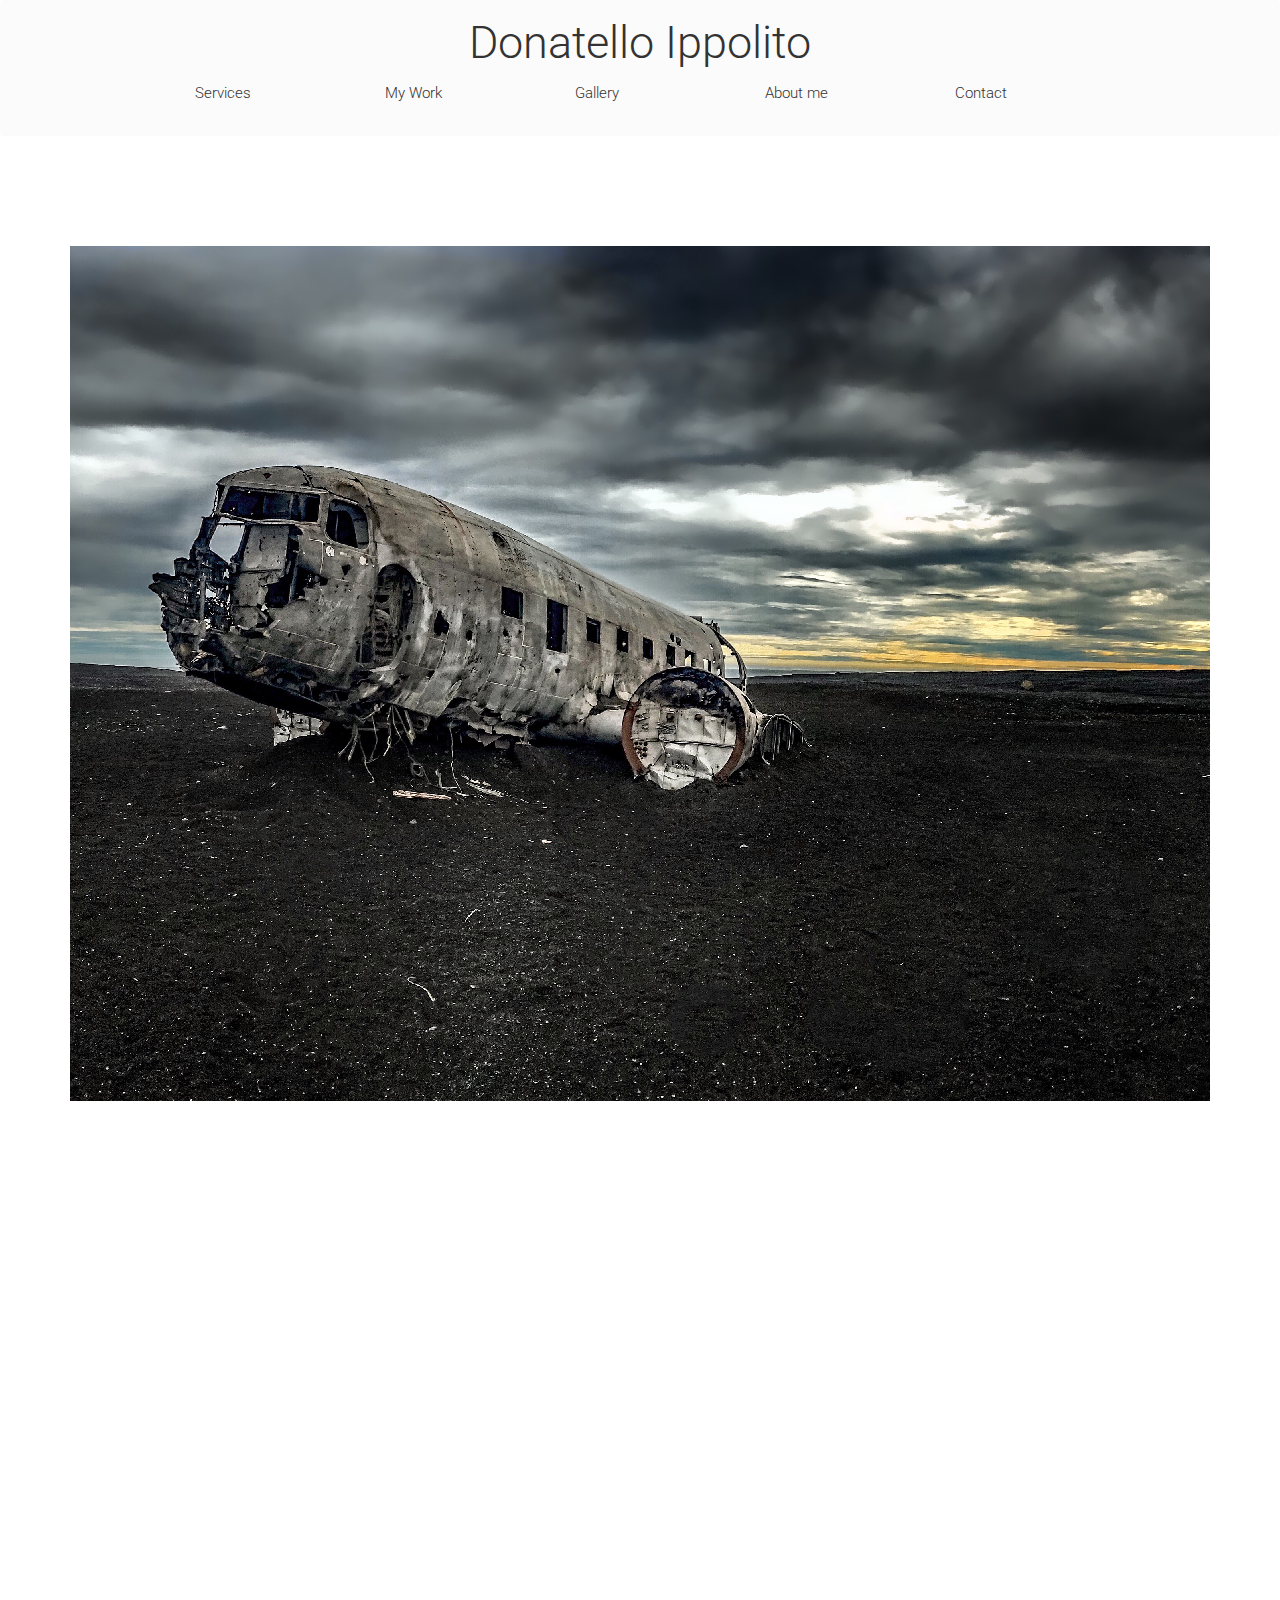
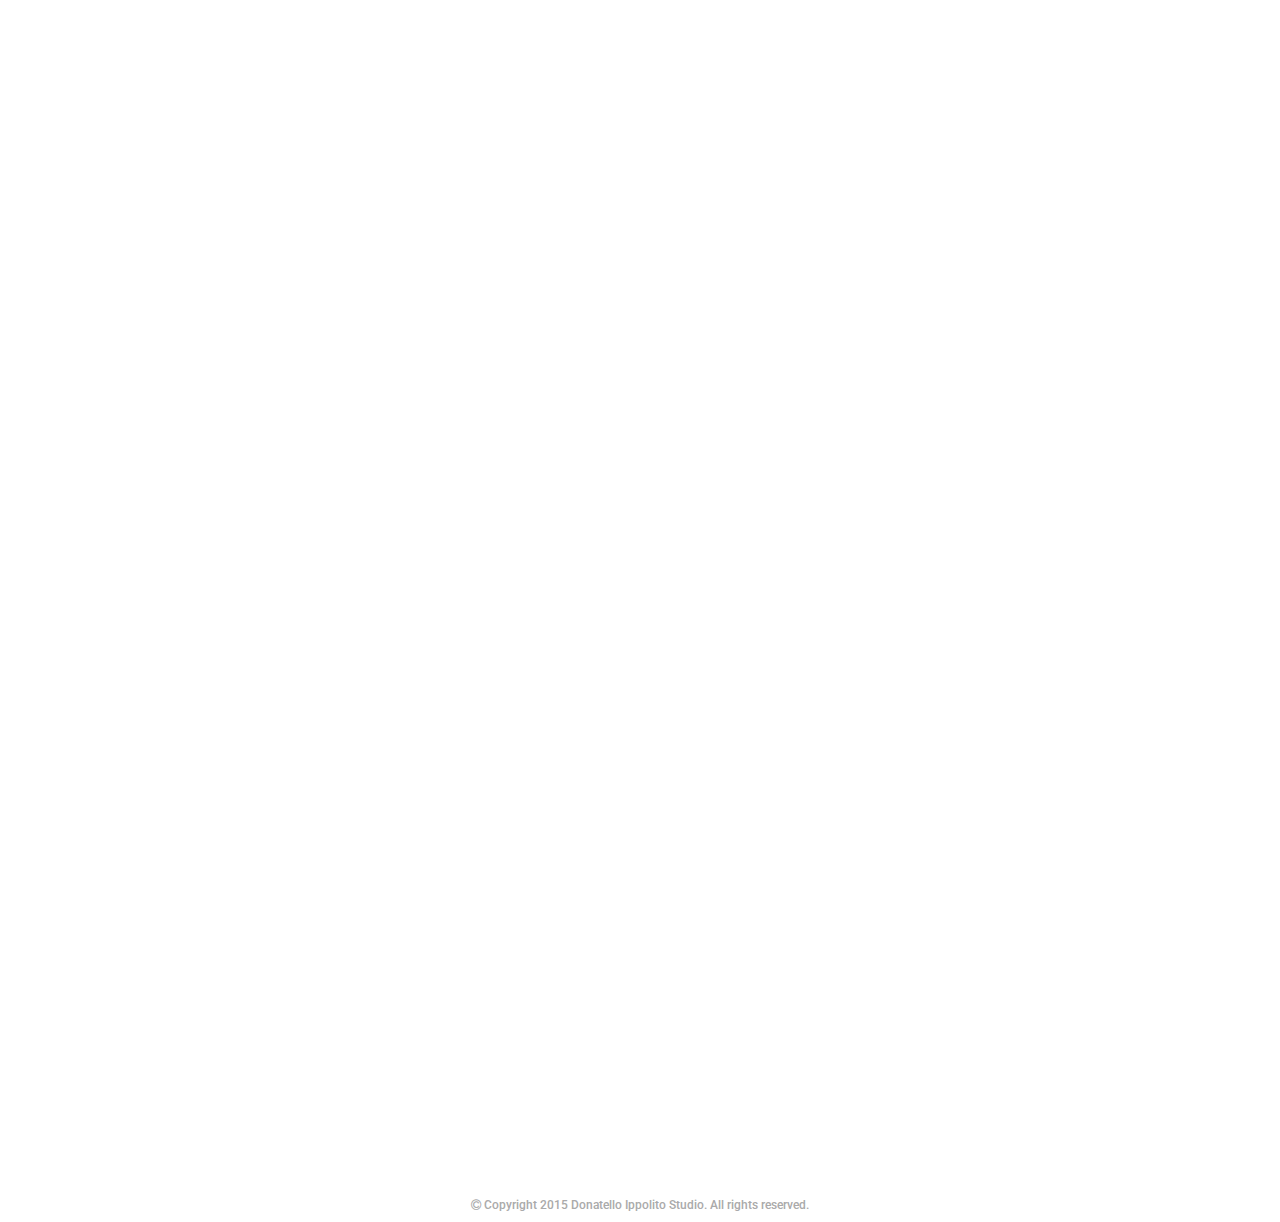
==== index.html @ 955800c1 "Update index.html" ====
<!DOCTYPE html>
<html lang="en">
  <head>
    <meta charset="UTF-8" />
    <meta http-equiv="Content-Type" content="text/html; charset=utf-8" />
    <meta name="viewport" content="width=device-width, initial-scale=1, maximum-scale=1, user-scalable=no">
    <title>Donatello Ippolito</title>

    <!-- Google fonts -->
    <link href='http://fonts.googleapis.com/css?family=Roboto:400,300,700' rel='stylesheet' type='text/css'>

    <!-- Donatello -->
    <link rel="stylesheet" href="assets/dona.css" />

    <!-- font awesome -->
    <link href="//maxcdn.bootstrapcdn.com/font-awesome/4.2.0/css/font-awesome.min.css" rel="stylesheet">

    <!-- bootstrap -->
    <link rel="stylesheet" href="assets/bootstrap/css/bootstrap.min.css" />

    <!-- animate.css -->
    <link rel="stylesheet" href="assets/animate/animate.css" />
    <link rel="stylesheet" href="assets/animate/set.css" />

    <!-- gallery -->
    <link rel="stylesheet" href="assets/gallery/blueimp-gallery.min.css">

    <!-- favicon -->
    <link rel="shortcut icon" href="images/favicon.ico" type="image/x-icon">
    <link rel="icon" href="images/favicon.ico" type="image/x-icon">


    <link rel="stylesheet" href="assets/style.css">

  </head>

  <body>
  <!-- Header Starts -->
  <div class="nav nav-pills text-cente">
      <div class="navbar navbar-inverse1 navbar-top" style="background-color:#fbfbfb" role="navigation" id="top-nav">
        <div class="container center-block">
          <div class="navbar-header">
            <a class="navbar-brand text-center container" href="#home">
              <h2 class="col-xs-12 col-sm-12">Donatello Ippolito</h2>
            </a>

          <!-- Nav Starts -->
          <div class="nav nav-pills nav-justified text-cente">
            <ul class="nav navbar-nav  col-xs-12 col-sm-12 margin-top text-cente">
              <li class="col-xs-1 col-sm-1"><a></a></li>
              <li class="col-xs-2 col-sm-2"><a href="index.html#about">Services</a></li>
              <li class="col-xs-2 col-sm-2"><a href="index.html#works">My Work</a></li>
              <li class="col-xs-2 col-sm-2"><a href="gallery.html">Gallery</a></li>
              <li class="col-xs-2 col-sm-2"><a href="me.html">About me</a></li>
              <li class="col-xs-2 col-sm-2"><a href="#contact">Contact</a></li>
            </ul>
          </div>
          </div>
          <!-- #Nav Ends -->
        </div>
      </div>
  </div>
  <!-- #Header Starts -->
  <div id="home" class="container">
    <!-- <div class="row-fluid">
     <div id="myCarousel" class="carousel slide">
  		<ol class="carousel-indicators">
  			<li data-target="#myCarousel" data-slide-to="0" class="active"></li>
  			<li data-target="#myCarousel" data-slide-to="1"></li>
  			<li data-target="#myCarousel" data-slide-to="2"></li>
        <li data-target="#myCarousel" data-slide-to="3"></li>
  		</ol> -->
  	<!-- <div class="carousel-inner" style="top: 0; left: 0; max-width: 100%; height: 680px"> -->
  		<!-- <div class="item active"> -->
        <img src="images/back1.jpg" style="image-rendering: pixelated; max-width: 100%;">
  			   <!-- <div class="carousel-caption"></div> -->
  		<!-- </div> -->
  		<!-- <div class="item">
        <img src="images/back2.jpg"  style="image-rendering: pixelated; margin-top: -400px; ">
  			   <div class="carousel-caption"></div>
  		</div>
  		<div class="item">
  			<img src="images/back3.jpg" style="image-rendering: pixelated; margin-top: -200px">
  			   <div class="carousel-caption"></div>
  		</div>
      <div class="item">
        <img src="images/back4.JPG" style="image-rendering: pixelated; margin-top: -400px; ">
          <div class="carousel-caption"></div>
      </div>
  	</div>
  	 <a class="left carousel-control" href="#myCarousel" data-slide="prev">
      <i class="fa fa-caret-left fa-2x" style="margin-top:300px; margin-left:-180px" aria-hidden="true"></i>
     </a>
     <a class="right carousel-control" href="#myCarousel" data-slide="next">
        <i class="fa fa-caret-right fa-2x" style="margin-top:300px ; margin-right:-180px" aria-hidden="true"></i>
     </a> -->
   <!-- </div>
  </div> -->
</div>

  <!-- Cirlce Starts -->
  <div id="about"  class="container spacer about">
  <h2 class="text-center wowload fadeInUp">Italian Professional Photographer</h2>
  <div class="row">
  <div class="col-sm-6 wowload fadeInLeft">
    <h4><i class="fa fa-camera-retro"></i> Introduction </h4>
    <p>Creative digital agency for sleek and sophisticated solutions for mobile, websites and software designs, lead by passionate and uber progressive team that lives and breathes design. Creative digital agency for sleek and sophisticated solutions for mobile, websites and software designs.</p>


  </div>
  <div class="col-sm-6 wowload fadeInRight">
  <h4><i class="fa fa-coffee"></i> Passion</h4>
  <p>Lorem Ipsum is simply dummy text of the printing and typesetting industry. Lorem Ipsum has been the industry's standard dummy text ever since the 1500s, when an unknown printer took a galley of type and scrambled it to make a type specimen book.</p>
  </div>
  </div>

  <div class="services">
  <h3 class="text-center wowload fadeInUp">Services</h3>
  <ul class="row text-center list-inline  wowload bounceInUp">
   		<li>
            <span><i class="fa fa-camera-retro"></i><b>Photography</b></span>
        </li>
        <!-- <li>
            <span><i class="fa fa-cube"></i><b>Studio</b></span>
        </li>
        <li>
            <span><i class="fa fa-graduation-cap"></i><b>Trainings</b></span>
        </li>
        <li>
            <span><i class="fa fa-umbrella"></i><b>Travel</b></span>
        </li>
        <li>
            <span><i class="fa fa-heart-o"></i><b>Wedding</b></span>
        </li> -->
  	</ul>
  </div>
  </div>
  <!-- #Cirlce Ends -->
<!-- B&W, LANDSCAPE, LONG EXPOSURE, CITIES, NATURE, LIGHT PAINTING -->

  <!-- works -->
  <div id="works"  class=" clearfix grid container">
    <figure class="effect-oscar  wowload fadeInUp col-sm-6">
        <img src="images/1.jpg" alt="img01"  style=" min-height: 22em; max-height: 22em;">
        <figcaption>
            <h2>B&W</h2>
            <p>Donatello likes to play with crayons and pencils<br>
            <a href="bm.html" title="1">View more</a></p>
        </figcaption>
    </figure>
     <figure class="effect-oscar  wowload fadeInUp col-sm-6">
        <img src="images/2.jpg" alt="img01" style=" min-height: 22em; max-height: 22em" />
        <figcaption>
            <h2>Landscape</h2>
            <p>Donatello likes to play with crayons and pencils<br>
            <a href="land.html" title="1">View more</a></p>
        </figcaption>
    </figure>
     <figure class="effect-oscar  wowload fadeInUp col-sm-6">
        <img src="images/5.jpg" alt="img01" style=" min-height: 22em; max-height: 22em" />
        <figcaption>
            <h2>Long exposure</h2>
            <p>Donatello likes to play with crayons and pencils<br>
            <a href="long.html" title="1">View more</a></p>
        </figcaption>
    </figure>
    <p class="col-sm-12"></p>
     <figure class="effect-oscar  wowload fadeInUp col-sm-6">
        <img src="images/6.jpg" alt="img01" style=" min-height: 22em; max-height: 22em" />
        <figcaption>
            <h2>Nature</h2>
            <p>Donatello likes to play with crayons and pencils<br>
            <a href="nature.html" title="1">View more</a></p>
        </figcaption>
    </figure>
    <figure class="effect-oscar  wowload fadeInUp col-sm-6">
        <img src="images/8.jpg" alt="img01" style=" min-height: 22em; max-height: 22em" />
        <figcaption>
            <h2>Light painting</h2>
            <p>Donatello likes to play with crayons and pencils<br>
            <a href="light.html" title="1">View more</a></p>
        </figcaption>
    </figure>
    <figure class="effect-oscar  wowload fadeInUp col-sm-6">
        <img src="images/9.jpg" alt="img01" style=" min-height: 22em; max-height: 22em" />
        <figcaption>
            <h2>City</h2>
            <p>Donatello likes to play with crayons and pencils<br>
            <a href="city.html" title="1">View more</a></p>
        </figcaption>
    </figure>
  </div>
  <!-- works -->

  </div>

  </div>



  <div id="contact" class="spacer"></div>
  <!-- Footer Starts -->
  <div class="footer text-center spacer1" style="background-color:#ffffff" >
  <p class="wowload flipInX">
    <a href='https://www.facebook.com/dodocs88/?fref=ts'>
      <i class="fa fa-facebook fa-2x"></i>
    </a>
    <a href="https://www.instagram.com/dodocs88/">
      <i class="fa fa-instagram fa-2x"></i>
    </a>
    <a href="mailto:ppolitodonatello@gmail.com">
      <i class="fa fa-envelope-o fa-2x" aria-hidden="true"></i>
    </a>
  </p>
  <h6>
    <i class="fa fa-copyright" aria-hidden="true"></i>
    Copyright 2015 Donatello Ippolito Studio. All rights reserved.
  </h6>
  </div>






  <!-- jquery -->
  <script src="assets/jquery.js"></script>

  <!-- wow script -->
  <script src="assets/wow/wow.min.js"></script>


  <!-- boostrap -->
  <script src="assets/bootstrap/js/bootstrap.js" type="text/javascript" ></script>

  <!-- jquery mobile -->
  <script src="assets/mobile/touchSwipe.min.js"></script>
  <script src="assets/respond/respond.js"></script>

  <!-- gallery -->
  <script src="assets/gallery/jquery.blueimp-gallery.min.js"></script>

  <!-- custom script -->
  <script src="assets/script.js"></script>

  </body>
</html>
---- assets/dona.css ----
.spacer1{padding: 10em 0;}
/*about*/
.about.spacer1{padding-left: 4em; padding-right: 4em;padding-bottom: 0;}
.services ul li{width: 10em;height: 10em;border: 1px solid #ccc;padding: 0;border-radius: 50%;margin: 0 1.25em;line-height: 13.5em;color: #999;}
.services ul li span{line-height: 2em;display: inline-block;font-weight: 300;}
.services ul li span i{font-size: 3em;}
.services ul li span b{display: block;font-size: 1em;font-weight: 300;}
.about.spacer1{padding-left: 2em;padding-right: 2em;}
.spacer1{padding:2em 0 0 0;}
.services ul li{margin-bottom: 1em;}

.navbar-inverse1 {
  background-color: #222222;
  border-color: #080808;
}

.navbar-inverse1 .navbar-brand {
  color: #333;
}

.navbar-inverse1 .navbar-brand:hover,
.navbar-inverse1 .navbar-brand:focus {
  color: #9e9e9e;
  background-color: transparent;
}

.navbar-inverse1 .navbar-text {
  color: #999999;
}

.navbar-inverse1 .navbar-nav > li > a {
  color:#333 ;
}

.navbar-inverse1 .navbar-nav > li > a:hover,
.navbar-inverse1 .navbar-nav > li > a:focus {
  color: #9e9e9e;
  background-color: transparent;
}

.navbar-inverse1 .navbar-nav > .active > a,
.navbar-inverse1 .navbar-nav > .active > a:hover,
.navbar-inverse1 .navbar-nav > .active > a:focus {
  color: #333;
  background-color: #080808;
}

.navbar-inverse1 .navbar-nav > .disabled > a,
.navbar-inverse1 .navbar-nav > .disabled > a:hover,
.navbar-inverse1 .navbar-nav > .disabled > a:focus {
  color: #333;
  background-color: transparent;
}

.navbar-inverse1 .navbar-toggle {
  border-color: #333333;
}

.navbar-inverse1 .navbar-toggle:hover,
.navbar-inverse1 .navbar-toggle:focus {
  background-color: #333333;
}

.navbar-inverse1 .navbar-toggle .icon-bar {
  background-color: #333;
}

.navbar-inverse1 .navbar-collapse,
.navbar-inverse1 .navbar-form {
  border-color: #101010;
}

.navbar-inverse1 .navbar-nav > .open > a,
.navbar-inverse1 .navbar-nav > .open > a:hover,
.navbar-inverse1 .navbar-nav > .open > a:focus {
  color: #red;
  background-color: #080808;
}
.navbar-inverse{background: #ccc;}
.navbar-inverse .navbar-nav>.active>a, .navbar-inverse .navbar-nav>.active>a:hover, .navbar-inverse .navbar-nav>.active>a:focus{background: none;color: #E89F10;}
---- assets/animate/set.css ----
.grid {
	position: relative;
	margin: 0 auto;
	list-style: none;
	text-align: center;
}

/* Common style */
.grid figure {
	position: relative;
	float: left;
	overflow: hidden;
	margin: 0;	/*change here for spacing*/	
	width: 33.333333333%;
	text-align: center;
	cursor: pointer;
}

.grid figure img {
	position: relative;
	display: block;
	max-width: 102%;
	opacity: 1;
}

.grid figure figcaption {
	padding: 2em;
	color: #fff;
	text-transform: uppercase;
	font-size: 1.25em;
	-webkit-backface-visibility: hidden;
	backface-visibility: hidden;
}

.grid figure figcaption::before,
.grid figure figcaption::after {
	pointer-events: none;
}

.grid figure figcaption,
.grid figure figcaption > a {
	position: absolute;
	top: 0;
	left: 0;
	width: 100%;
	height: 100%;
}

/* Anchor will cover the whole item by default */
/* For some effects it will show as a button */
.grid figure figcaption > a {
	z-index: 1000;
	text-indent: 200%;
	white-space: nowrap;
	font-size: 0;
	opacity: 0;
}

.grid figure h2 {
	word-spacing: -0.15em;
	font-weight: 700;
}

.grid figure h2,
.grid figure p {
	margin: 0;
}

.grid figure p {
	letter-spacing: 1px;
	font-size: 68.5%;
}

/* Individual effects */

/*---------------*/
/***** Lily *****/
/*---------------*/

figure.effect-lily img {
	max-width: none;
	width: -webkit-calc(100% + 50px);
	width: calc(100% + 50px);
	opacity: 0.7;
	-webkit-transition: opacity 0.35s, -webkit-transform 0.35s;
	transition: opacity 0.35s, transform 0.35s;
	-webkit-transform: translate3d(-40px,0, 0);
	transform: translate3d(-40px,0,0);
}

figure.effect-lily figcaption {
	text-align: left;
}

figure.effect-lily figcaption > div {
	position: absolute;
	bottom: 0;
	left: 0;
	padding: 2em;
	width: 100%;
	height: 50%;
}

figure.effect-lily h2,
figure.effect-lily p {
	-webkit-transform: translate3d(0,40px,0);
	transform: translate3d(0,40px,0);
}

figure.effect-lily h2 {
	-webkit-transition: -webkit-transform 0.35s;
	transition: transform 0.35s;
}

figure.effect-lily p {
	color: rgba(255,255,255,0.8);
	opacity: 0;
	-webkit-transition: opacity 0.2s, -webkit-transform 0.35s;
	transition: opacity 0.2s, transform 0.35s;
}

figure.effect-lily:hover img,
figure.effect-lily:hover p {
	opacity: 1;
}

figure.effect-lily:hover img,
figure.effect-lily:hover h2,
figure.effect-lily:hover p {
	-webkit-transform: translate3d(0,0,0);
	transform: translate3d(0,0,0);
}

figure.effect-lily:hover p {
	-webkit-transition-delay: 0.05s;
	transition-delay: 0.05s;
	-webkit-transition-duration: 0.35s;
	transition-duration: 0.35s;
}

/*---------------*/
/***** Sadie *****/
/*---------------*/

figure.effect-sadie figcaption::before {
	position: absolute;
	top: 0;
	left: 0;
	width: 100%;
	height: 100%;
	background: -webkit-linear-gradient(top, rgba(72,76,97,0) 0%, rgba(72,76,97,0.8) 75%);
	background: linear-gradient(to bottom, rgba(72,76,97,0) 0%, rgba(72,76,97,0.8) 75%);
	content: '';
	opacity: 0;
	-webkit-transform: translate3d(0,50%,0);
	transform: translate3d(0,50%,0);
}

figure.effect-sadie h2 {
	position: absolute;
	top: 50%;
	left: 0;
	width: 100%;
	color: #484c61;
	-webkit-transition: -webkit-transform 0.35s, color 0.35s;
	transition: transform 0.35s, color 0.35s;
	-webkit-transform: translate3d(0,-50%,0);
	transform: translate3d(0,-50%,0);
}

figure.effect-sadie figcaption::before,
figure.effect-sadie p {
	-webkit-transition: opacity 0.35s, -webkit-transform 0.35s;
	transition: opacity 0.35s, transform 0.35s;
}

figure.effect-sadie p {
	position: absolute;
	bottom: 0;
	left: 0;
	padding: 2em;
	width: 100%;
	opacity: 0;
	-webkit-transform: translate3d(0,10px,0);
	transform: translate3d(0,10px,0);
}

figure.effect-sadie:hover h2 {
	color: #fff;
	-webkit-transform: translate3d(0,-50%,0) translate3d(0,-40px,0);
	transform: translate3d(0,-50%,0) translate3d(0,-40px,0);
}

figure.effect-sadie:hover figcaption::before ,
figure.effect-sadie:hover p {
	opacity: 1;
	-webkit-transform: translate3d(0,0,0);
	transform: translate3d(0,0,0);
}

/*---------------*/
/***** Roxy *****/
/*---------------*/

figure.effect-roxy {
	background: -webkit-linear-gradient(45deg, #ff89e9 0%, #05abe0 100%);
	background: linear-gradient(45deg, #ff89e9 0%,#05abe0 100%);
}

figure.effect-roxy img {
	max-width: none;
	width: -webkit-calc(100% + 60px);
	width: calc(100% + 60px);
	-webkit-transition: opacity 0.35s, -webkit-transform 0.35s;
	transition: opacity 0.35s, transform 0.35s;
	-webkit-transform: translate3d(-50px,0,0);
	transform: translate3d(-50px,0,0);
}

figure.effect-roxy figcaption::before {
	position: absolute;
	top: 30px;
	right: 30px;
	bottom: 30px;
	left: 30px;
	border: 1px solid #fff;
	content: '';
	opacity: 0;
	-webkit-transition: opacity 0.35s, -webkit-transform 0.35s;
	transition: opacity 0.35s, transform 0.35s;
	-webkit-transform: translate3d(-20px,0,0);
	transform: translate3d(-20px,0,0);
}

figure.effect-roxy figcaption {
	padding: 3em;
	text-align: left;
}

figure.effect-roxy h2 {
	padding: 30% 0 10px 0;
}

figure.effect-roxy p {
	opacity: 0;
	-webkit-transition: opacity 0.35s, -webkit-transform 0.35s;
	transition: opacity 0.35s, transform 0.35s;
	-webkit-transform: translate3d(-10px,0,0);
	transform: translate3d(-10px,0,0);
}

figure.effect-roxy:hover img {
	opacity: 0.7;
	-webkit-transform: translate3d(0,0,0);
	transform: translate3d(0,0,0);
}

figure.effect-roxy:hover figcaption::before,
figure.effect-roxy:hover p {
	opacity: 1;
	-webkit-transform: translate3d(0,0,0);
	transform: translate3d(0,0,0);
}

/*---------------*/
/***** Bubba *****/
/*---------------*/

figure.effect-bubba {
	background: #9e5406;
}

figure.effect-bubba img {
	opacity: 0.7;
	-webkit-transition: opacity 0.35s;
	transition: opacity 0.35s;
}

figure.effect-bubba:hover img {
	opacity: 0.4;
}

figure.effect-bubba figcaption::before,
figure.effect-bubba figcaption::after {
	position: absolute;
	top: 30px;
	right: 30px;
	bottom: 30px;
	left: 30px;
	content: '';
	opacity: 0;
	-webkit-transition: opacity 0.35s, -webkit-transform 0.35s;
	transition: opacity 0.35s, transform 0.35s;
}

figure.effect-bubba figcaption::before {
	border-top: 1px solid #fff;
	border-bottom: 1px solid #fff;
	-webkit-transform: scale(0,1);
	transform: scale(0,1);
}

figure.effect-bubba figcaption::after {
	border-right: 1px solid #fff;
	border-left: 1px solid #fff;
	-webkit-transform: scale(1,0);
	transform: scale(1,0);
}

figure.effect-bubba h2 {
	padding-top: 30%;
	-webkit-transition: -webkit-transform 0.35s;
	transition: transform 0.35s;
	-webkit-transform: translate3d(0,-20px,0);
	transform: translate3d(0,-20px,0);
}

figure.effect-bubba p {
	padding: 20px 2.5em;
	opacity: 0;
	-webkit-transition: opacity 0.35s, -webkit-transform 0.35s;
	transition: opacity 0.35s, transform 0.35s;
	-webkit-transform: translate3d(0,20px,0);
	transform: translate3d(0,20px,0);
}

figure.effect-bubba:hover figcaption::before,
figure.effect-bubba:hover figcaption::after {
	opacity: 1;
	-webkit-transform: scale(1);
	transform: scale(1);
}

figure.effect-bubba:hover h2,
figure.effect-bubba:hover p {
	opacity: 1;
	-webkit-transform: translate3d(0,0,0);
	transform: translate3d(0,0,0);
}

/*---------------*/
/***** Romeo *****/
/*---------------*/

figure.effect-romeo {
	-webkit-perspective: 1000px;
	perspective: 1000px;
}

figure.effect-romeo img {
	-webkit-transition: opacity 0.35s, -webkit-transform 0.35s;
	transition: opacity 0.35s, transform 0.35s;
	-webkit-transform: translate3d(0,0,300px);
	transform: translate3d(0,0,300px);
}

figure.effect-romeo:hover img {
	opacity: 0.6;
	-webkit-transform: translate3d(0,0,0);
	transform: translate3d(0,0,0);
}

figure.effect-romeo figcaption::before,
figure.effect-romeo figcaption::after {
	position: absolute;
	top: 50%;
	left: 50%;
	width: 80%;
	height: 1px;
	background: #fff;
	content: '';
	-webkit-transition: opacity 0.35s, -webkit-transform 0.35s;
	transition: opacity 0.35s, transform 0.35s;
	-webkit-transform: translate3d(-50%,-50%,0);
	transform: translate3d(-50%,-50%,0);
}

figure.effect-romeo:hover figcaption::before {
	opacity: 0.5;
	-webkit-transform: translate3d(-50%,-50%,0) rotate(45deg);
	transform: translate3d(-50%,-50%,0) rotate(45deg);
}

figure.effect-romeo:hover figcaption::after {
	opacity: 0.5;
	-webkit-transform: translate3d(-50%,-50%,0) rotate(-45deg);
	transform: translate3d(-50%,-50%,0) rotate(-45deg);
}

figure.effect-romeo h2,
figure.effect-romeo p {
	position: absolute;
	top: 50%;
	left: 0;
	width: 100%;
	-webkit-transition: -webkit-transform 0.35s;
	transition: transform 0.35s;
}

figure.effect-romeo h2 {
	-webkit-transform: translate3d(0,-50%,0) translate3d(0,-150%,0);
	transform: translate3d(0,-50%,0) translate3d(0,-150%,0);
}

figure.effect-romeo p {
	padding: 0.25em 2em;
	-webkit-transform: translate3d(0,-50%,0) translate3d(0,150%,0);
	transform: translate3d(0,-50%,0) translate3d(0,150%,0);
}

figure.effect-romeo:hover h2 {
	-webkit-transform: translate3d(0,-50%,0) translate3d(0,-100%,0);
	transform: translate3d(0,-50%,0) translate3d(0,-100%,0);
}

figure.effect-romeo:hover p {
	-webkit-transform: translate3d(0,-50%,0) translate3d(0,100%,0);
	transform: translate3d(0,-50%,0) translate3d(0,100%,0);
}

/*---------------*/
/***** Layla *****/
/*---------------*/

figure.effect-layla {
	background: #18a367;
}

figure.effect-layla img {
	height: 390px;
}

figure.effect-layla figcaption {
	padding: 3em;
}

figure.effect-layla figcaption::before,
figure.effect-layla figcaption::after {
	position: absolute;
	content: '';
	opacity: 0;
}

figure.effect-layla figcaption::before {
	top: 50px;
	right: 30px;
	bottom: 50px;
	left: 30px;
	border-top: 1px solid #fff;
	border-bottom: 1px solid #fff;
	-webkit-transform: scale(0,1);
	transform: scale(0,1);
	-webkit-transform-origin: 0 0;
	transform-origin: 0 0;
}

figure.effect-layla figcaption::after {
	top: 30px;
	right: 50px;
	bottom: 30px;
	left: 50px;
	border-right: 1px solid #fff;
	border-left: 1px solid #fff;
	-webkit-transform: scale(1,0);
	transform: scale(1,0);
	-webkit-transform-origin: 100% 0;
	transform-origin: 100% 0;
}

figure.effect-layla h2 {
	padding-top: 26%;
	-webkit-transition: -webkit-transform 0.35s;
	transition: transform 0.35s;
}

figure.effect-layla p {
	padding: 0.5em 2em;
	text-transform: none;
	opacity: 0;
	-webkit-transform: translate3d(0,-10px,0);
	transform: translate3d(0,-10px,0);
}

figure.effect-layla img,
figure.effect-layla h2 {
	-webkit-transform: translate3d(0,-30px,0);
	transform: translate3d(0,-30px,0);
}

figure.effect-layla img,
figure.effect-layla figcaption::before,
figure.effect-layla figcaption::after,
figure.effect-layla p {
	-webkit-transition: opacity 0.35s, -webkit-transform 0.35s;
	transition: opacity 0.35s, transform 0.35s;
}

figure.effect-layla:hover img {
	opacity: 0.7;
	-webkit-transform: translate3d(0,0,0);
	transform: translate3d(0,0,0);
}

figure.effect-layla:hover figcaption::before,
figure.effect-layla:hover figcaption::after {
	opacity: 1;
	-webkit-transform: scale(1);
	transform: scale(1);
}

figure.effect-layla:hover h2,
figure.effect-layla:hover p {
	opacity: 1;
	-webkit-transform: translate3d(0,0,0);
	transform: translate3d(0,0,0);
}

figure.effect-layla:hover figcaption::after,
figure.effect-layla:hover h2,
figure.effect-layla:hover p,
figure.effect-layla:hover img {
	-webkit-transition-delay: 0.15s;
	transition-delay: 0.15s;
}

/*---------------*/
/***** Honey *****/
/*---------------*/

figure.effect-honey {
	background: #4a3753;
}

figure.effect-honey img {
	opacity: 0.9;
	-webkit-transition: opacity 0.35s;
	transition: opacity 0.35s;
}

figure.effect-honey:hover img {
	opacity: 0.5;
}

figure.effect-honey figcaption::before {
	position: absolute;
	bottom: 0;
	left: 0;
	width: 100%;
	height: 10px;
	background: #fff;
	content: '';
	-webkit-transform: translate3d(0,10px,0);
	transform: translate3d(0,10px,0);
}

figure.effect-honey h2 {
	position: absolute;
	bottom: 0;
	left: 0;
	padding: 1em 1.5em;
	width: 100%;
	text-align: left;
	-webkit-transform: translate3d(0,-30px,0);
	transform: translate3d(0,-30px,0);
}

figure.effect-honey h2 i {
	font-style: normal;
	opacity: 0;
	-webkit-transition: opacity 0.35s, -webkit-transform 0.35s;
	transition: opacity 0.35s, transform 0.35s;
	-webkit-transform: translate3d(0,-30px,0);
	transform: translate3d(0,-30px,0);
}

figure.effect-honey figcaption::before,
figure.effect-honey h2 {
	-webkit-transition: -webkit-transform 0.35s;
	transition: transform 0.35s;
}

figure.effect-honey:hover figcaption::before,
figure.effect-honey:hover h2,
figure.effect-honey:hover h2 i {
	opacity: 1;
	-webkit-transform: translate3d(0,0,0);
	transform: translate3d(0,0,0);
}

/*---------------*/
/***** Oscar *****/
/*---------------*/

figure.effect-oscar {
/*	background: -webkit-linear-gradient(45deg, #22682a 0%, #9b4a1b 40%, #3a342a 100%);
	background: linear-gradient(45deg, #22682a 0%,#9b4a1b 40%,#3a342a 100%);*/
}

/*figure.effect-oscar img {
	opacity: 0.9;
	-webkit-transition: opacity 0.35s;
	transition: opacity 0.35s;
}
*/
figure.effect-oscar figcaption {
	padding: 15%;
/*	background-color: rgba(58,52,42,0.7);
	-webkit-transition: background-color 0.35s;
	transition: background-color 0.35s;*/
}

figure.effect-oscar figcaption::before {
	position: absolute;
	top: 30px;
	right: 30px;
	bottom: 30px;
	left: 30px;
	border: 1px solid #fff;
	content: '';
}

figure.effect-oscar h2 {
	margin: 0;
	line-height: 1em;
	-webkit-transition: -webkit-transform 0.35s;
	transition: transform 0.35s;
	-webkit-transform: translate3d(0,100%,0);
	transform: translate3d(0,100%,0);
}

figure.effect-oscar figcaption::before,
figure.effect-oscar p {
	opacity: 0;
	-webkit-transition: opacity 0.35s, -webkit-transform 0.35s;
	transition: opacity 0.35s, transform 0.35s;
	-webkit-transform: scale(0);
	transform: scale(0);
}

figure.effect-oscar:hover h2 {
	-webkit-transform: translate3d(0,0,0);
	transform: translate3d(0,0,0);
}

figure.effect-oscar:hover figcaption::before,
figure.effect-oscar:hover p {
	opacity: 1;
	-webkit-transform: scale(1);
	transform: scale(1);
}

figure.effect-oscar:hover figcaption {
	background-color: rgba(0,0,0,0.8);
}

figure.effect-oscar:hover img {
	opacity: 0.4;
}

/*---------------*/
/***** Marley *****/
/*---------------*/

figure.effect-marley figcaption {
	text-align: right;
}

figure.effect-marley h2,
figure.effect-marley p {
	position: absolute;
	right: 30px;
	left: 30px;
	padding: 10px 0;
}


figure.effect-marley p {
	bottom: 30px;
	line-height: 1.5;
	-webkit-transform: translate3d(0,100%,0);
	transform: translate3d(0,100%,0);
}

figure.effect-marley h2 {
	top: 30px;
	-webkit-transition: -webkit-transform 0.35s;
	transition: transform 0.35s;
	-webkit-transform: translate3d(0,20px,0);
	transform: translate3d(0,20px,0);
}

figure.effect-marley:hover h2 {
	-webkit-transform: translate3d(0,0,0);
	transform: translate3d(0,0,0);
}

figure.effect-marley h2::after {
	position: absolute;
	top: 100%;
	left: 0;
	width: 100%;
	height: 4px;
	background: #fff;
	content: '';
	-webkit-transform: translate3d(0,40px,0);
	transform: translate3d(0,40px,0);
}

figure.effect-marley h2::after,
figure.effect-marley p {
	opacity: 0;
	-webkit-transition: opacity 0.35s, -webkit-transform 0.35s;
	transition: opacity 0.35s, transform 0.35s;
}

figure.effect-marley:hover h2::after,
figure.effect-marley:hover p {
	opacity: 1;
	-webkit-transform: translate3d(0,0,0);
	transform: translate3d(0,0,0);
}

/*---------------*/
/***** Ruby *****/
/*---------------*/

figure.effect-ruby {
	background-color: #17819c;
}

figure.effect-ruby img {
	opacity: 0.7;
	-webkit-transition: opacity 0.35s, -webkit-transform 0.35s;
	transition: opacity 0.35s, transform 0.35s;
	-webkit-transform: scale(1.15);
	transform: scale(1.15);
}

figure.effect-ruby:hover img {
	opacity: 0.5;
	-webkit-transform: scale(1);
	transform: scale(1);
}

figure.effect-ruby h2 {
	margin-top: 20%;
	-webkit-transition: -webkit-transform 0.35s;
	transition: transform 0.35s;
	-webkit-transform: translate3d(0,20px,0);
	transform: translate3d(0,20px,0);
}

figure.effect-ruby p {
	margin: 1em 0 0;
	padding: 3em;
	border: 1px solid #fff;
	opacity: 0;
	-webkit-transition: opacity 0.35s, -webkit-transform 0.35s;
	transition: opacity 0.35s, transform 0.35s;
	-webkit-transform: translate3d(0,20px,0) scale(1.1);
	transform: translate3d(0,20px,0) scale(1.1);
} 

figure.effect-ruby:hover h2 {
	-webkit-transform: translate3d(0,0,0);
	transform: translate3d(0,0,0);
}

figure.effect-ruby:hover p {
	opacity: 1;
	-webkit-transform: translate3d(0,0,0) scale(1);
	transform: translate3d(0,0,0) scale(1);
}

/*---------------*/
/***** Milo *****/
/*---------------*/

figure.effect-milo {
	background: #2e5d5a;
}

figure.effect-milo img {
	max-width: none;
	width: -webkit-calc(100% + 60px);
	width: calc(100% + 60px);
	opacity: 1;
	-webkit-transition: opacity 0.35s, -webkit-transform 0.35s;
	transition: opacity 0.35s, transform 0.35s;
	-webkit-transform: translate3d(-30px,0,0) scale(1.12);
	transform: translate3d(-30px,0,0) scale(1.12);
	-webkit-backface-visibility: hidden;
	backface-visibility: hidden;
}

figure.effect-milo:hover img {
	opacity: 0.5;
	-webkit-transform: translate3d(0,0,0) scale(1);
	transform: translate3d(0,0,0) scale(1);
}

figure.effect-milo h2 {
	position: absolute;
	right: 0;
	bottom: 0;
	padding: 1em 1.2em;
}

figure.effect-milo p {
	padding: 0 10px 0 0;
	width: 50%;
	border-right: 1px solid #fff;
	text-align: right;
	opacity: 0;
	-webkit-transition: opacity 0.35s, -webkit-transform 0.35s;
	transition: opacity 0.35s, transform 0.35s;
	-webkit-transform: translate3d(-40px,0,0);
	transform: translate3d(-40px,0,0);
}

figure.effect-milo:hover p {
	opacity: 1;
	-webkit-transform: translate3d(0,0,0);
	transform: translate3d(0,0,0);
}

/*---------------*/
/***** Dexter *****/
/*---------------*/

figure.effect-dexter {
	background: -webkit-linear-gradient(top, rgba(37,141,200,1) 0%, rgba(104,60,19,1) 100%);
	background: linear-gradient(to bottom, rgba(37,141,200,1) 0%,rgba(104,60,19,1) 100%); 
}

figure.effect-dexter img {
	-webkit-transition: opacity 0.35s;
	transition: opacity 0.35s;
}

figure.effect-dexter:hover img {
	opacity: 0.4;
}

figure.effect-dexter figcaption::after {
	position: absolute;
	right: 30px;
	bottom: 30px;
	left: 30px;
	height: -webkit-calc(50% - 30px);
	height: calc(50% - 30px);
	border: 7px solid #fff;
	content: '';
	-webkit-transition: -webkit-transform 0.35s;
	transition: transform 0.35s;
	-webkit-transform: translate3d(0,-100%,0);
	transform: translate3d(0,-100%,0);
}

figure.effect-dexter:hover figcaption::after {
	-webkit-transform: translate3d(0,0,0);
	transform: translate3d(0,0,0);
}

figure.effect-dexter figcaption {
	padding: 3em;
	text-align: left;
}

figure.effect-dexter p {
	position: absolute;
	right: 60px;
	bottom: 60px;
	left: 60px;
	opacity: 0;
	-webkit-transition: opacity 0.35s, -webkit-transform 0.35s;
	transition: opacity 0.35s, transform 0.35s;
	-webkit-transform: translate3d(0,-100px,0);
	transform: translate3d(0,-100px,0);
}

figure.effect-dexter:hover p {
	opacity: 1;
	-webkit-transform: translate3d(0,0,0);
	transform: translate3d(0,0,0);
}

/*---------------*/
/***** Sarah *****/
/*---------------*/

figure.effect-sarah {
	background: #42b078;
}

figure.effect-sarah img {
	max-width: none;
	width: -webkit-calc(100% + 20px);
	width: calc(100% + 20px);
	-webkit-transition: opacity 0.35s, -webkit-transform 0.35s;
	transition: opacity 0.35s, transform 0.35s;
	-webkit-transform: translate3d(-10px,0,0);
	transform: translate3d(-10px,0,0);
	-webkit-backface-visibility: hidden;
	backface-visibility: hidden;
}

figure.effect-sarah:hover img {
	opacity: 0.4;
	-webkit-transform: translate3d(0,0,0);
	transform: translate3d(0,0,0);
}

figure.effect-sarah figcaption {
	text-align: left;
}

figure.effect-sarah h2 {
	position: relative;
	overflow: hidden;
	padding: 0.5em 0;
}

figure.effect-sarah h2::after {
	position: absolute;
	bottom: 0;
	left: 0;
	width: 100%;
	height: 3px;
	background: #fff;
	content: '';
	-webkit-transition: -webkit-transform 0.35s;
	transition: transform 0.35s;
	-webkit-transform: translate3d(-100%,0,0);
	transform: translate3d(-100%,0,0);
}

figure.effect-sarah:hover h2::after {
	-webkit-transform: translate3d(0,0,0);
	transform: translate3d(0,0,0);
}

figure.effect-sarah p {
	padding: 1em 0;
	opacity: 0;
	-webkit-transition: opacity 0.35s, -webkit-transform 0.35s;
	transition: opacity 0.35s, transform 0.35s;
	-webkit-transform: translate3d(100%,0,0);
	transform: translate3d(100%,0,0);
}

figure.effect-sarah:hover p {
	opacity: 1;
	-webkit-transform: translate3d(0,0,0);
	transform: translate3d(0,0,0);
}

/*---------------*/
/***** Zoe *****/
/*---------------*/

figure.effect-zoe figcaption {
	top: auto;
	bottom: 0;
	padding: 1em;
	height: 3.75em;
	background: #fff;
	color: #3c4a50;
	-webkit-transition: -webkit-transform 0.35s;
	transition: transform 0.35s;
	-webkit-transform: translate3d(0,100%,0);
	transform: translate3d(0,100%,0);
}

figure.effect-zoe h2 {
	float: left;
}

figure.effect-zoe p.icon-links a {
	float: right;
	color: #3c4a50;
	font-size: 1.4em;
}

figure.effect-zoe:hover p.icon-links a:hover,
figure.effect-zoe:hover p.icon-links a:focus {
	color: #252d31;
}

figure.effect-zoe p.description {
	position: absolute;
	bottom: 8em;
	padding: 2em;
	color: #fff;
	text-transform: none;
	font-size: 90%;
	opacity: 0;
	-webkit-transition: opacity 0.35s;
	transition: opacity 0.35s;
	-webkit-backface-visibility: hidden; /* Fix for Chrome 37.0.2062.120 (Mac) */
}

figure.effect-zoe h2,
figure.effect-zoe p.icon-links a {
	-webkit-transition: -webkit-transform 0.35s;
	transition: transform 0.35s;
	-webkit-transform: translate3d(0,200%,0);
	transform: translate3d(0,200%,0);
}

figure.effect-zoe p.icon-links a span::before {
	display: inline-block;
	padding: 8px 10px;
	font-family: 'feathericons';
	speak: none;
	-webkit-font-smoothing: antialiased;
	-moz-osx-font-smoothing: grayscale;
}

.icon-eye::before {
	content: '\e000';
}

.icon-paper-clip::before {
	content: '\e001';
}

.icon-heart::before {
	content: '\e024';
}

figure.effect-zoe h2 {
	display: inline-block;
}

figure.effect-zoe:hover p.description {
	opacity: 1;
}

figure.effect-zoe:hover figcaption,
figure.effect-zoe:hover h2,
figure.effect-zoe:hover p.icon-links a {
	-webkit-transform: translate3d(0,0,0);
	transform: translate3d(0,0,0);
}

figure.effect-zoe:hover h2 {
	-webkit-transition-delay: 0.05s;
	transition-delay: 0.05s;
}

figure.effect-zoe:hover p.icon-links a:nth-child(3) {
	-webkit-transition-delay: 0.1s;
	transition-delay: 0.1s;
}

figure.effect-zoe:hover p.icon-links a:nth-child(2) {
	-webkit-transition-delay: 0.15s;
	transition-delay: 0.15s;
}

figure.effect-zoe:hover p.icon-links a:first-child {
	-webkit-transition-delay: 0.2s;
	transition-delay: 0.2s;
}

/*---------------*/
/***** Chico *****/
/*---------------*/

figure.effect-chico img {
	-webkit-transition: opacity 0.35s, -webkit-transform 0.35s;
	transition: opacity 0.35s, transform 0.35s;
	-webkit-transform: scale(1.12);
	transform: scale(1.12);
}

figure.effect-chico:hover img {
	opacity: 0.5;
	-webkit-transform: scale(1);
	transform: scale(1);
}

figure.effect-chico figcaption {
	padding: 3em;	
}

figure.effect-chico figcaption::before {
	position: absolute;
	top: 30px;
	right: 30px;
	bottom: 30px;
	left: 30px;
	border: 1px solid #fff;
	content: '';
	-webkit-transform: scale(1.1);
	transform: scale(1.1);
	background: rgba(0,0,0,0.5);
}

figure.effect-chico figcaption::before,
figure.effect-chico p {
	opacity: 0;
	-webkit-transition: opacity 0.35s, -webkit-transform 0.35s;
	transition: opacity 0.35s, transform 0.35s;
}

figure.effect-chico h2 {
	padding: 20% 0 20px 0;
}

figure.effect-chico p {
	margin: 0 auto;
	max-width: 200px;
	-webkit-transform: scale(1.5);
	transform: scale(1.5);
}

figure.effect-chico:hover figcaption::before,
figure.effect-chico:hover p {
	opacity: 1;
	-webkit-transform: scale(1);
	transform: scale(1);
}

@media screen and (max-width: 50em) {
	.content {
		padding: 0 10px;
		text-align: center;
	}
	.grid figure {
		width: 50%;
	}
}


@media (max-width: 639px) {
	.grid figure {width: 100%;}
}
---- assets/gallery/blueimp-gallery.min.css ----
@charset "UTF-8";.blueimp-gallery,.blueimp-gallery>.slides>.slide>.slide-content{position:absolute;top:0;right:0;bottom:0;left:0;-moz-backface-visibility:hidden}.blueimp-gallery>.slides>.slide>.slide-content{margin:auto;width:auto;height:auto;max-width:100%;max-height:100%;opacity:1}.blueimp-gallery{position:fixed;z-index:999999;overflow:hidden;background:#000;background:rgba(0,0,0,.9);opacity:0;display:none;direction:ltr;-ms-touch-action:none;touch-action:none}.blueimp-gallery-carousel{position:relative;z-index:auto;margin:1em auto;padding-bottom:56.25%;box-shadow:0 0 10px #000;-ms-touch-action:pan-y;touch-action:pan-y}.blueimp-gallery-display{display:block;opacity:1}.blueimp-gallery>.slides{position:relative;height:100%;overflow:hidden}.blueimp-gallery-carousel>.slides{position:absolute}.blueimp-gallery>.slides>.slide{position:relative;float:left;height:100%;text-align:center;-webkit-transition-timing-function:cubic-bezier(0.645,.045,.355,1);-moz-transition-timing-function:cubic-bezier(0.645,.045,.355,1);-ms-transition-timing-function:cubic-bezier(0.645,.045,.355,1);-o-transition-timing-function:cubic-bezier(0.645,.045,.355,1);transition-timing-function:cubic-bezier(0.645,.045,.355,1)}.blueimp-gallery,.blueimp-gallery>.slides>.slide>.slide-content{-webkit-transition:opacity .5s linear;-moz-transition:opacity .5s linear;-ms-transition:opacity .5s linear;-o-transition:opacity .5s linear;transition:opacity .5s linear}.blueimp-gallery>.slides>.slide-loading{background:url(../img/loading.gif) center no-repeat;background-size:64px 64px}.blueimp-gallery>.slides>.slide-loading>.slide-content{opacity:0}.blueimp-gallery>.slides>.slide-error{background:url(../img/error.png) center no-repeat}.blueimp-gallery>.slides>.slide-error>.slide-content{display:none}.blueimp-gallery>.prev,.blueimp-gallery>.next{position:absolute;top:50%;left:15px;width:40px;height:40px;margin-top:-23px;font-family:"Helvetica Neue",Helvetica,Arial,sans-serif;font-size:60px;font-weight:100;line-height:30px;color:#fff;text-decoration:none;text-shadow:0 0 2px #000;text-align:center;background:#222;background:rgba(0,0,0,.5);-webkit-box-sizing:content-box;-moz-box-sizing:content-box;box-sizing:content-box;border:3px solid #fff;-webkit-border-radius:23px;-moz-border-radius:23px;border-radius:23px;opacity:.5;cursor:pointer;display:none}.blueimp-gallery>.next{left:auto;right:15px}.blueimp-gallery>.close,.blueimp-gallery>.title{position:absolute;top:15px;left:15px;margin:0 40px 0 0;font-size:20px;line-height:30px;color:#fff;text-shadow:0 0 2px #000;opacity:.8;display:none}.blueimp-gallery>.close{padding:15px;right:15px;left:auto;margin:-15px;font-size:30px;text-decoration:none;cursor:pointer}.blueimp-gallery>.play-pause{position:absolute;right:15px;bottom:15px;width:15px;height:15px;background:url(../img/play-pause.png) 0 0 no-repeat;cursor:pointer;opacity:.5;display:none}.blueimp-gallery-playing>.play-pause{background-position:-15px 0}.blueimp-gallery>.prev:hover,.blueimp-gallery>.next:hover,.blueimp-gallery>.close:hover,.blueimp-gallery>.title:hover,.blueimp-gallery>.play-pause:hover{color:#fff;opacity:1}.blueimp-gallery-controls>.prev,.blueimp-gallery-controls>.next,.blueimp-gallery-controls>.close,.blueimp-gallery-controls>.title,.blueimp-gallery-controls>.play-pause{display:block;-webkit-transform:translateZ(0);-moz-transform:translateZ(0);-ms-transform:translateZ(0);-o-transform:translateZ(0);transform:translateZ(0)}.blueimp-gallery-single>.prev,.blueimp-gallery-left>.prev,.blueimp-gallery-single>.next,.blueimp-gallery-right>.next,.blueimp-gallery-single>.play-pause{display:none}.blueimp-gallery>.slides>.slide>.slide-content,.blueimp-gallery>.prev,.blueimp-gallery>.next,.blueimp-gallery>.close,.blueimp-gallery>.play-pause{-webkit-user-select:none;-khtml-user-select:none;-moz-user-select:none;-ms-user-select:none;user-select:none}body:last-child .blueimp-gallery>.slides>.slide-error{background-image:url(../img/error.svg)}body:last-child .blueimp-gallery>.play-pause{width:20px;height:20px;background-size:40px 20px;background-image:url(../img/play-pause.svg)}body:last-child .blueimp-gallery-playing>.play-pause{background-position:-20px 0}*+html .blueimp-gallery>.slides>.slide{min-height:300px}*+html .blueimp-gallery>.slides>.slide>.slide-content{position:relative}@charset "UTF-8";.blueimp-gallery>.indicator{position:absolute;top:auto;right:15px;bottom:15px;left:15px;margin:0 40px;padding:0;list-style:none;text-align:center;line-height:10px;display:none}.blueimp-gallery>.indicator>li{display:inline-block;width:9px;height:9px;margin:6px 3px 0;-webkit-box-sizing:content-box;-moz-box-sizing:content-box;box-sizing:content-box;border:1px solid transparent;background:#ccc;background:rgba(255,255,255,.25)center no-repeat;border-radius:5px;box-shadow:0 0 2px #000;opacity:.5;cursor:pointer}.blueimp-gallery>.indicator>li:hover,.blueimp-gallery>.indicator>.active{background-color:#fff;border-color:#fff;opacity:1}.blueimp-gallery-controls>.indicator{display:block;-webkit-transform:translateZ(0);-moz-transform:translateZ(0);-ms-transform:translateZ(0);-o-transform:translateZ(0);transform:translateZ(0)}.blueimp-gallery-single>.indicator{display:none}.blueimp-gallery>.indicator{-webkit-user-select:none;-khtml-user-select:none;-moz-user-select:none;-ms-user-select:none;user-select:none}*+html .blueimp-gallery>.indicator>li{display:inline}@charset "UTF-8";.blueimp-gallery>.slides>.slide>.video-content>img{position:absolute;top:0;right:0;bottom:0;left:0;margin:auto;width:auto;height:auto;max-width:100%;max-height:100%;-moz-backface-visibility:hidden}.blueimp-gallery>.slides>.slide>.video-content>video{position:absolute;top:0;left:0;width:100%;height:100%}.blueimp-gallery>.slides>.slide>.video-content>iframe{position:absolute;top:100%;left:0;width:100%;height:100%;border:none}.blueimp-gallery>.slides>.slide>.video-playing>iframe{top:0}.blueimp-gallery>.slides>.slide>.video-content>a{position:absolute;top:50%;right:0;left:0;margin:-64px auto 0;width:128px;height:128px;background:url(../img/video-play.png) center no-repeat;opacity:.8;cursor:pointer}.blueimp-gallery>.slides>.slide>.video-content>a:hover{opacity:1}.blueimp-gallery>.slides>.slide>.video-playing>a,.blueimp-gallery>.slides>.slide>.video-playing>img{display:none}.blueimp-gallery>.slides>.slide>.video-content>video{display:none}.blueimp-gallery>.slides>.slide>.video-playing>video{display:block}.blueimp-gallery>.slides>.slide>.video-loading>a{background:url(../img/loading.gif) center no-repeat;background-size:64px 64px}body:last-child .blueimp-gallery>.slides>.slide>.video-content:not(.video-loading)>a{background-image:url(../img/video-play.svg)}*+html .blueimp-gallery>.slides>.slide>.video-content{height:100%}*+html .blueimp-gallery>.slides>.slide>.video-content>a{left:50%;margin-left:-64px}
---- assets/style.css ----
body {	color:#333;	font:300 15px/15px Roboto,Arial,Helvetica;background:url(../images/bg.jpg) right no-repeat fixed #fff; -webkit-font-smoothing:antialiased;}

a{color:#00a9c6; text-decoration:none;}
a:hover{color:#666;}
.btn,a,.btn:hover,a:hover {
-webkit-transition: all 0.3s ease-in-out;
-moz-transition: all 0.3s ease-in-out;
-ms-transition: all 0.3s ease-in-out;
-o-transition: all 0.3s ease-in-out;
transition: all 0.3s ease-in-out;
outline: none !important;
}

h1,h2,h3,h4{margin: 0;line-height: 1em;}
h1{font:700 5em Roboto,Arial,Helvetica;margin:0.25em 0;text-transform: uppercase;}
h2{font:300 2.5em Roboto,Arial,Helvetica;margin-bottom: 1.5em;}
h3{font:300 2em Roboto,Arial,Helvetica;margin:2em 0 1em 0;}
h4{font:300 1.5em Roboto,Arial,Helvetica;margin-bottom: 1em;}
h4 i{margin-right: 0.5em;}

p{font-size:1em;line-height: 1.7em; margin-bottom: 1.7em;}

.spacer{padding: 6em 0;}

.btn{border:none;border-radius: 0;padding: 1em 4em;background: rgba(0,0,0,0.5);text-transform: uppercase;}
.btn:hover,.btn:active{color: #fff;}
.btn-default{color: #ccc;border: 1px solid #aaa;}
.btn-default:hover,.btn-default:active{background: rgba(0,0,0,0.8);}
.btn-primary{color: #fff;background:#e89f10;width: 100%;outline: none;}
.btn-primary:hover,.btn-primary:active,.btn-primary:focus{background:#f3c024;box-shadow: none;}

.topbar {background:url(../images/lines.png);	height:5px;position: fixed;top: 0;width: 100%;z-index: 1000;}
.navbar-nav > li > a{font-size: 1em;line-height: 3.6em;}
.navbar-fixed-top{top: 5px;}
.navbar-inverse{background: #ccc;}
.navbar-inverse .navbar-nav>.active>a, .navbar-inverse .navbar-nav>.active>a:hover, .navbar-inverse .navbar-nav>.active>a:focus{background: none;color: #E89F10;}

#head,.carousel{margin-top: 0;}

#home{padding-top: 6em;}

/*about*/
.about.spacer{padding-left: 4em; padding-right: 4em;padding-bottom: 0;}
.services ul li{width: 10em;height: 10em;border: 1px solid #ccc;padding: 0;border-radius: 50%;margin: 0 1.25em;line-height: 13.5em;color: #999;}
.services ul li span{line-height: 2em;display: inline-block;font-weight: 300;}
.services ul li span i{font-size: 3em;}
.services ul li span b{display: block;font-size: 1em;font-weight: 300;}


/*testimonials*/
.partners img{float: left;margin:0 75px 30px 0;}
.testimonails{min-height: 195px;}
.testimonails img{margin-top: 5px;}
.testimonails span{color: #888;}
.testimonails span b{font-weight: 400;}
.carousel-indicators li{border: 1px solid #f3c024;}
.carousel-indicators{bottom: 0;}

/*works*/
#works{padding-top:6em;}
#works figcaption a{border:1px solid #fff;margin-top: 1em;display: inline-block;color: #fff;padding: 0 2em;}
#works figcaption a:hover{text-decoration: none;padding: 0 3em;}
/*works*/

/*team*/
.team figure{width: 100%;}
.team img{width: 100%;}
.team b{font-size: 1.2em;display: block;}
.team a i.fa{color: #fff; font-size: 2em;}
.team a i.fa:hover{color: #E89F10;}


.highlight-info{ background:url(../images/lab.jpg) center fixed; background-size: cover; color:#fff;}
.highlight-info .overlay{background: rgba(232,159,16,0.7);}
.highlight-info h4{color: #fff;margin:0.5em 0 0 0;}
/*about us*/










/*contact*/
.contactform textarea,.contactform input{width: 100%;padding:1em;border:1px solid #ccc;margin-bottom: 1em;border-radius: 0;outline: none;}
/*contact*/


.footer{background-color: #ccc; color: #ccc; font-size: 1em;color: #aaa;}
.footer a{color: #aaa;margin: 0 1em; }

.gototop{position: fixed;bottom: 20px; right: 20px;background: rgba(0,0,0,0.5);padding: 10px;color: #fff;}
.gototop i{line-height: 0.5em;}


@media (max-width: 1200px) {
	body{font:300 13px/13px Roboto,Arial,Helvetica;}
	.navbar-brand{padding-top: 11px;}
	.services ul li{margin:0 0.5em; }

	.grid figure h2{font: 700 1.5em Roboto,Arial,Helvetica;}
	figure.effect-oscar figcaption{padding: 12%;}
	figure.effect-oscar figcaption::before,figure.effect-chico figcaption::before{top: 20px;right: 20px;bottom: 20px;left: 20px;}

	.partners img{margin: 0 25px 25px 0;}
}

@media (max-width: 900px) {
	h1{font: 700 3.5em Roboto,Arial,Helvetica;}
	h4 {font: 300 1.3em Roboto,Arial,Helvetica;}
	.btn{padding: 1em 2em;}
	.partners img{margin: 0 15px 25px 0;width: 157px;}
	.services ul li{width: 9em;height: 9em;}
	figure.effect-chico figcaption {padding: 2em;}
	figure.effect-oscar figcaption {padding: 20%;}
	figure.effect-chico figcaption::before{top: 10px;right: 10px;bottom: 10px;left: 10px;}
	.grid figure.effect-chico p{font-size: 0.6em;line-height: 1.5em;}
}


@media (max-width: 767px) {
	body{font:300 12px/12px Roboto,Arial,Helvetica;}
	.navbar-nav > li > a {line-height: 1em;}
	.navbar-brand{padding: 7px;}
	.navbar-brand img{height: 37px;}
	.navbar-toggle{margin-top: 12px;}

	.carousel-caption,.carousel-control,.carousel-indicators{display: none;}

	h2.text-center{text-align: left;font-size: 1.7em;}
	h4 {font: 300 1.2em Roboto,Arial,Helvetica;}
	#partners h2{padding: 0 1em;}
	#home {padding-top: 5em;}

	.partners{display: block;float: left;}
	.partners img{width: 120px;}



	.about.spacer{padding-left: 2em;padding-right: 2em;}
	.spacer{padding:2em 0 0 0;}
	.services ul li{margin-bottom: 1em;}

	.highlight-info .overlay{padding-bottom: 2em;}

	.grid.team div{margin: 0;padding: 0;}
	figure.effect-chico figcaption {padding: 1.5em;}
	.footer{margin-top: 2em;padding-bottom: 2em;}
}
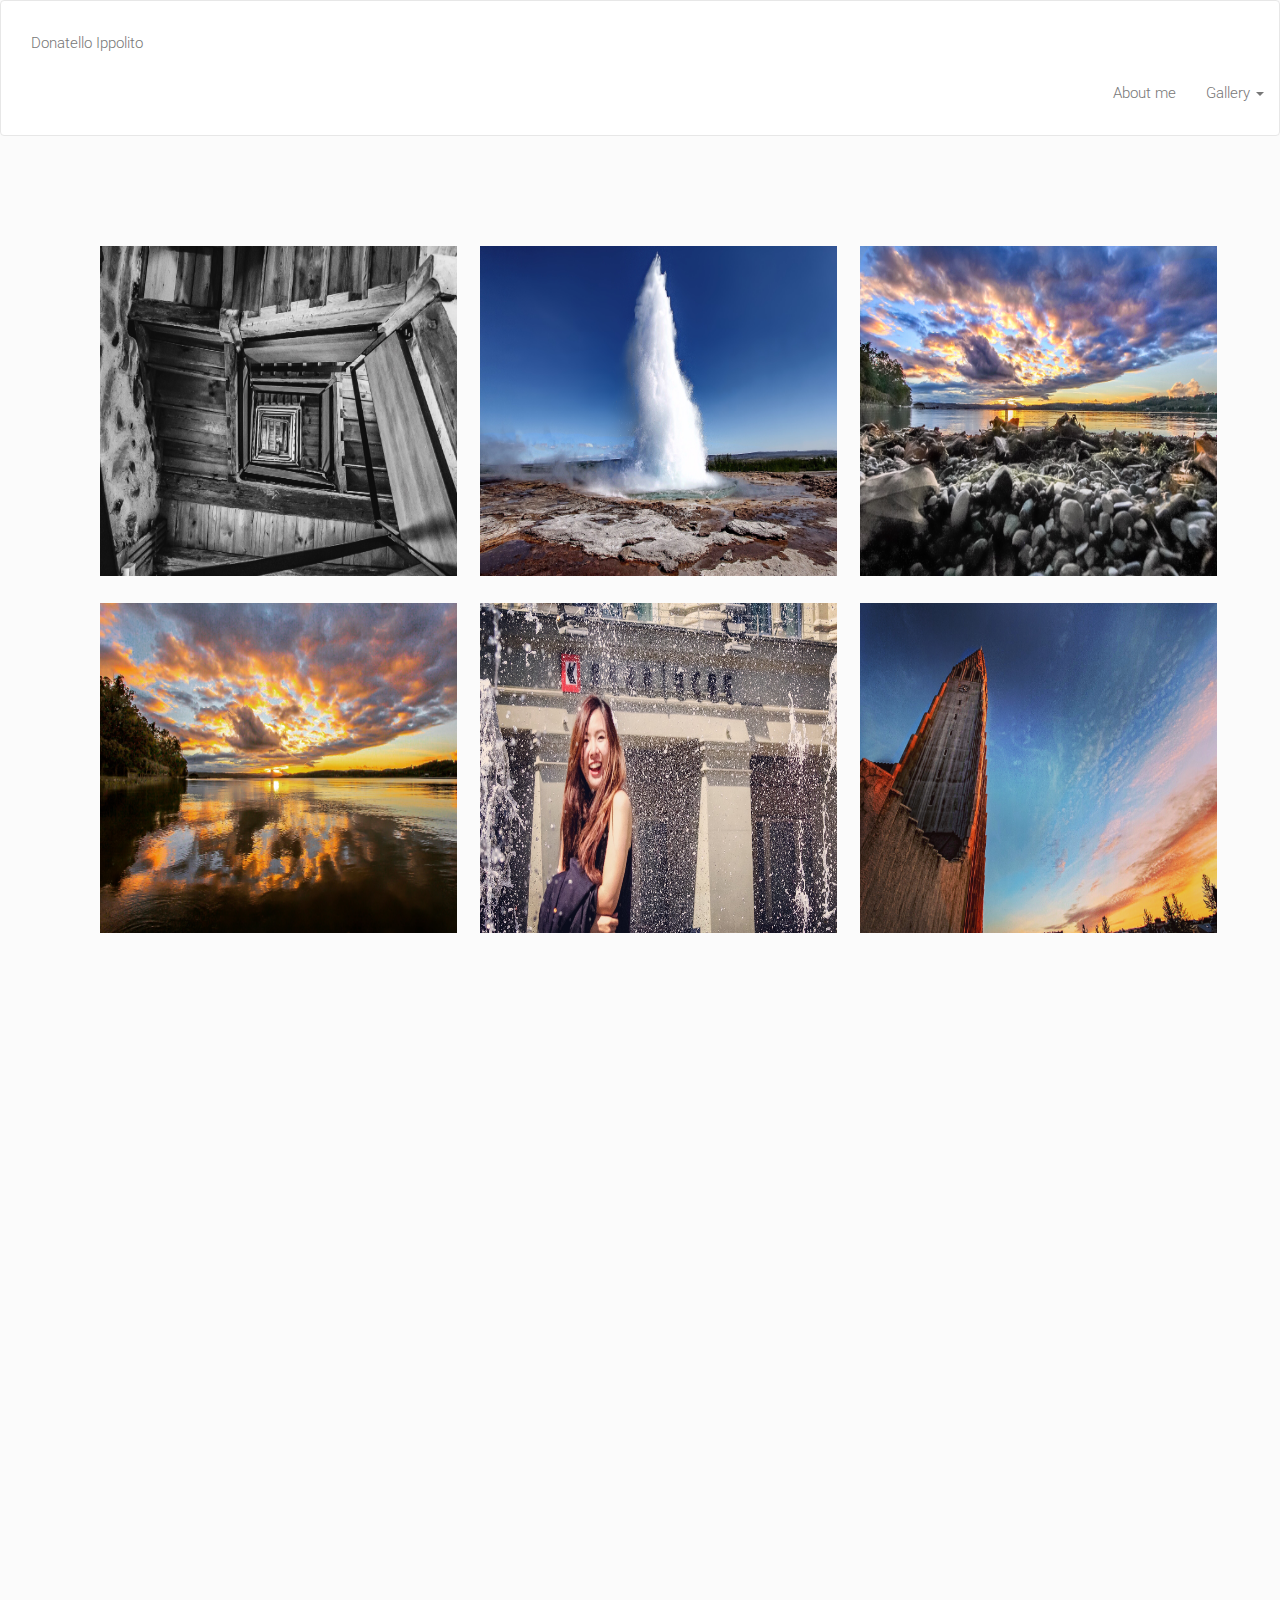
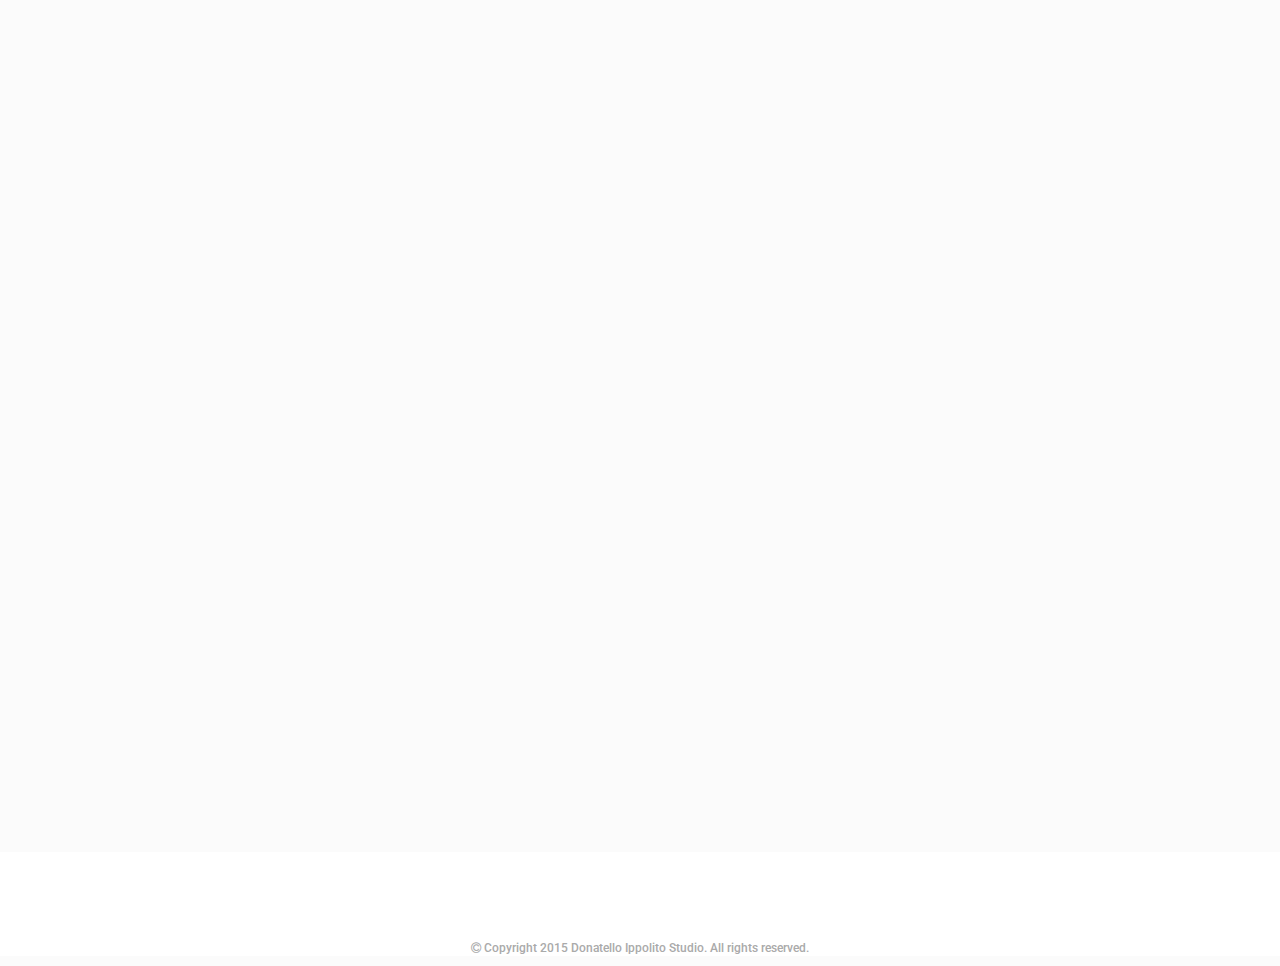
==== commit 7a52efe8: "simplifiying" ====
--- a/index.html
+++ b/index.html
@@ -4,198 +4,189 @@
     <meta charset="UTF-8" />
     <meta http-equiv="Content-Type" content="text/html; charset=utf-8" />
     <meta name="viewport" content="width=device-width, initial-scale=1, maximum-scale=1, user-scalable=no">
-    <title>Donatello Ippolito</title>
-
-    <!-- Google fonts -->
-    <link href='http://fonts.googleapis.com/css?family=Roboto:400,300,700' rel='stylesheet' type='text/css'>
-
-    <!-- Donatello -->
-    <link rel="stylesheet" href="assets/dona.css" />
-
-    <!-- font awesome -->
-    <link href="//maxcdn.bootstrapcdn.com/font-awesome/4.2.0/css/font-awesome.min.css" rel="stylesheet">
-
-    <!-- bootstrap -->
-    <link rel="stylesheet" href="assets/bootstrap/css/bootstrap.min.css" />
-
-    <!-- animate.css -->
-    <link rel="stylesheet" href="assets/animate/animate.css" />
-    <link rel="stylesheet" href="assets/animate/set.css" />
-
-    <!-- gallery -->
-    <link rel="stylesheet" href="assets/gallery/blueimp-gallery.min.css">
-
-    <!-- favicon -->
-    <link rel="shortcut icon" href="images/favicon.ico" type="image/x-icon">
-    <link rel="icon" href="images/favicon.ico" type="image/x-icon">
-
-
-    <link rel="stylesheet" href="assets/style.css">
+    <title>Donatello Ippolito</title>
+
+		<!-- Google fonts -->
+		<link href='http://fonts.googleapis.com/css?family=Roboto:400,300,700' rel='stylesheet' type='text/css'>
+
+		<!-- Donatello -->
+		<link rel="stylesheet" href="assets/dona.css" />
+
+		<!-- font awesome -->
+		<link href="//maxcdn.bootstrapcdn.com/font-awesome/4.2.0/css/font-awesome.min.css" rel="stylesheet">
+
+		<!-- bootstrap -->
+		<link rel="stylesheet" href="assets/bootstrap/css/bootstrap.min.css" />
+
+		<!-- animate.css -->
+		<link rel="stylesheet" href="assets/animate/animate.css" />
+		<link rel="stylesheet" href="assets/animate/set.css" />
+
+		<!-- gallery -->
+		<link rel="stylesheet" href="assets/gallery/blueimp-gallery.min.css">
+
+		<!-- favicon -->
+		<link rel="shortcut icon" href="images/favicon.ico" type="image/x-icon">
+		<link rel="icon" href="images/favicon.ico" type="image/x-icon">
+
+
+		<link rel="stylesheet" href="assets/style.css">
+
+
 
   </head>
 
-  <body>
-  <!-- Header Starts -->
-  <div class="nav nav-pills text-cente">
-      <div class="navbar navbar-inverse1 navbar-top" style="background-color:#fbfbfb" role="navigation" id="top-nav">
-        <div class="container center-block">
-          <div class="navbar-header">
-            <a class="navbar-brand text-center container" href="#home">
-              <h2 class="col-xs-12 col-sm-12">Donatello Ippolito</h2>
-            </a>
-
-          <!-- Nav Starts -->
-          <div class="nav nav-pills nav-justified text-cente">
-            <ul class="nav navbar-nav  col-xs-12 col-sm-12 margin-top text-cente">
-              <li class="col-xs-1 col-sm-1"><a></a></li>
-              <li class="col-xs-2 col-sm-2"><a href="index.html#about">Services</a></li>
-              <li class="col-xs-2 col-sm-2"><a href="index.html#works">My Work</a></li>
-              <li class="col-xs-2 col-sm-2"><a href="gallery.html">Gallery</a></li>
-              <li class="col-xs-2 col-sm-2"><a href="me.html">About me</a></li>
-              <li class="col-xs-2 col-sm-2"><a href="#contact">Contact</a></li>
-            </ul>
-          </div>
-          </div>
-          <!-- #Nav Ends -->
-        </div>
-      </div>
-  </div>
-  <!-- #Header Starts -->
-  <div id="home" class="container">
-    <!-- <div class="row-fluid">
-     <div id="myCarousel" class="carousel slide">
-  		<ol class="carousel-indicators">
-  			<li data-target="#myCarousel" data-slide-to="0" class="active"></li>
-  			<li data-target="#myCarousel" data-slide-to="1"></li>
-  			<li data-target="#myCarousel" data-slide-to="2"></li>
-        <li data-target="#myCarousel" data-slide-to="3"></li>
-  		</ol> -->
-  	<!-- <div class="carousel-inner" style="top: 0; left: 0; max-width: 100%; height: 680px"> -->
-  		<!-- <div class="item active"> -->
-        <img src="images/back1.jpg" style="image-rendering: pixelated; max-width: 100%;">
-  			   <!-- <div class="carousel-caption"></div> -->
-  		<!-- </div> -->
-  		<!-- <div class="item">
-        <img src="images/back2.jpg"  style="image-rendering: pixelated; margin-top: -400px; ">
-  			   <div class="carousel-caption"></div>
-  		</div>
-  		<div class="item">
-  			<img src="images/back3.jpg" style="image-rendering: pixelated; margin-top: -200px">
-  			   <div class="carousel-caption"></div>
-  		</div>
-      <div class="item">
-        <img src="images/back4.JPG" style="image-rendering: pixelated; margin-top: -400px; ">
-          <div class="carousel-caption"></div>
-      </div>
-  	</div>
-  	 <a class="left carousel-control" href="#myCarousel" data-slide="prev">
-      <i class="fa fa-caret-left fa-2x" style="margin-top:300px; margin-left:-180px" aria-hidden="true"></i>
-     </a>
-     <a class="right carousel-control" href="#myCarousel" data-slide="next">
-        <i class="fa fa-caret-right fa-2x" style="margin-top:300px ; margin-right:-180px" aria-hidden="true"></i>
-     </a> -->
-   <!-- </div>
-  </div> -->
+  <body style="background-color:#fbfbfb">
+
+    <!-- Nav Starts -->
+
+    <nav class="navbar navbar-default" style="background-color:#ffffff">
+        <div class="collapse navbar-collapse" id="nav">
+          <div class="navbar-header">
+            <ul class="nav navbar-nav navbar-left">
+              <li><a class="navbar-brand container" href="#home">Donatello Ippolito</a></li>
+            </ul>
+            <ul class="nav navbar-nav navbar-right">
+              <li><a href="me.html1">About me</a></li>
+              <li class="dropdown">
+                <a href="#" class="dropdown-toggle" data-toggle="dropdown" role="button" aria-haspopup="true" aria-expanded="false">
+                  Gallery
+                  <span class="caret"></span>
+                </a>
+                <ul class="dropdown-menu">
+                  <li><a href="bm.html1">B&W</a></li>
+                  <li><a href="land.html1">Landscape</a></li>
+                  <li><a href="long.html1">Long exposure</a></li>
+                  <li><a href="nature.html1">Nature</a></li>
+                  <li><a href="light.html1">Light painting</a></li>
+                  <li><a href="city.html1">Long exposure
+                  <li role="separator" class="divider"></li>
+                  <li><a href="#contact">Contact me</a></li>
+                </ul>
+              </li>
+          </ul>
+        </div>
+      </div>
+    </nav>
+    <!-- Nav Finishes -->
+
+  <!-- #Container Starts -->
+  <div id="home" class="container">
+
+    <div id="works"  class="clearfix grid container">
+      <figure class="effect-marley  wowload fadeInUp col-sm-12" style="border:0px">
+          <img src="images/1.jpg" alt="img01"  style=" min-height: 22em; max-height: 22em;">
+          <figcaption>
+              <p>
+                <a href="bm.html1"><i class="fa fa-external-link"></i></a>
+                <a href="bm.html1"><i class="fa fa-heart-o"></i></a>
+              </p>
+          </figcaption>
+      </figure>
+       <figure class="effect-marley  wowload fadeInUp col-sm-6">
+        <img src="images/2.jpg" alt="img01" style=" min-height: 22em; max-height: 22em" />
+          <figcaption>
+            <p>
+              <a href="land.html1"><i class="fa fa-external-link"></i></a>
+              <a href="land.html1"><i class="fa fa-heart-o"></i></a>
+            </p>
+          </figcaption>
+      </figure>
+       <figure class="effect-marley  wowload fadeInUp col-sm-6">
+        <img src="images/5.jpg" alt="img01" style=" min-height: 22em; max-height: 22em" />
+          <figcaption>
+            <p>
+              <a href="long.html1"><i class="fa fa-external-link"></i></a>
+              <a href="long.html1"><i class="fa fa-heart-o"></i></a>
+            </p>
+          </figcaption>
+      </figure>
+      <p class="col-sm-12"></p>
+       <figure class="effect-marley  wowload fadeInUp col-sm-6">
+          <img src="images/6.jpg" alt="img01" style=" min-height: 22em; max-height: 22em" />
+          <figcaption>
+            <p>
+              <a href="nature.html1"><i class="fa fa-external-link"></i></a>
+              <a href="nature.html1"><i class="fa fa-heart-o"></i></a>
+            </p>
+          </figcaption>
+      </figure>
+      <figure class="effect-marley  wowload fadeInUp col-sm-6">
+          <img src="images/8.jpg" alt="img01" style=" min-height: 22em; max-height: 22em" />
+          <figcaption>
+            <p>
+              <a href="light.html1"><i class="fa fa-external-link"></i></a>
+              <a href="light.html1"><i class="fa fa-heart-o"></i></a>
+            </p>
+          </figcaption>
+      </figure>
+      <figure class="effect-marley  wowload fadeInUp col-sm-6">
+          <img src="images/9.jpg" alt="img01" style=" min-height: 22em; max-height: 22em" />
+          <figcaption>
+            <p>
+              <a href="city.html1"><i class="fa fa-external-link"></i></a>
+              <a href="city.html1"><i class="fa fa-heart-o"></i></a>
+            </p>
+          </figcaption>
+      </figure>
+      </div>
+      <p class="col-sm-12"></p>
+      <!-- Cork -->
+      <div class="clearfix1  container">
+      <figure class="effect-marley  wowload fadeInUp">
+          <img src="images/Cork1.jpg" alt="img01" style="width:100%"/>
+          <figcaption>
+            <p>
+              <a href="city.html1"><i class="fa fa-external-link"></i></a>
+              <a href="city.html1"><i class="fa fa-heart-o"></i></a>
+            </p>
+          </figcaption>
+      </figure>
+      <p class="col-sm-12"></p>
+      <figure class="effect-marley  wowload fadeInUp col-sm-6">
+          <img src="images/Cork2.jpg" alt="img01" style=" min-height: 22em; max-height: 22em" />
+          <figcaption>
+            <p>
+              <a href="city.html1"><i class="fa fa-external-link"></i></a>
+              <a href="city.html1"><i class="fa fa-heart-o"></i></a>
+            </p>
+          </figcaption>
+      </figure>
+    </figure>
+    <figure class="effect-marley  wowload fadeInUp col-sm-6">
+        <img src="images/Cork2.jpg" alt="img01" style=" min-height: 22em; max-height: 22em" />
+        <figcaption>
+          <p>
+            <a href="city.html1"><i class="fa fa-external-link"></i></a>
+            <a href="city.html1"><i class="fa fa-heart-o"></i></a>
+          </p>
+        </figcaption>
+    </figure>
+    </div>
+
 </div>
-
-  <!-- Cirlce Starts -->
-  <div id="about"  class="container spacer about">
-  <h2 class="text-center wowload fadeInUp">Italian Professional Photographer</h2>
-  <div class="row">
-  <div class="col-sm-6 wowload fadeInLeft">
-    <h4><i class="fa fa-camera-retro"></i> Introduction </h4>
-    <p>Creative digital agency for sleek and sophisticated solutions for mobile, websites and software designs, lead by passionate and uber progressive team that lives and breathes design. Creative digital agency for sleek and sophisticated solutions for mobile, websites and software designs.</p>
-
-
-  </div>
-  <div class="col-sm-6 wowload fadeInRight">
-  <h4><i class="fa fa-coffee"></i> Passion</h4>
-  <p>Lorem Ipsum is simply dummy text of the printing and typesetting industry. Lorem Ipsum has been the industry's standard dummy text ever since the 1500s, when an unknown printer took a galley of type and scrambled it to make a type specimen book.</p>
-  </div>
-  </div>
-
-  <div class="services">
-  <h3 class="text-center wowload fadeInUp">Services</h3>
-  <ul class="row text-center list-inline  wowload bounceInUp">
-   		<li>
-            <span><i class="fa fa-camera-retro"></i><b>Photography</b></span>
-        </li>
-        <!-- <li>
-            <span><i class="fa fa-cube"></i><b>Studio</b></span>
-        </li>
-        <li>
-            <span><i class="fa fa-graduation-cap"></i><b>Trainings</b></span>
-        </li>
-        <li>
-            <span><i class="fa fa-umbrella"></i><b>Travel</b></span>
-        </li>
-        <li>
-            <span><i class="fa fa-heart-o"></i><b>Wedding</b></span>
-        </li> -->
+
+
+<!-- Cicle starts -->
+
+<div class="services">
+  <h3 class="text-center wowload fadeInUp"></h3>
+  <ul class="row text-center list-inline  wowload bounceInUp">
+   		<li>
+        <a href="gallery.html1" text-color="red">
+          <span><i class="fa fa-camera-retro"></i><b>Gallery</b></span>
+        </a>
+        </li>
+        <li>
+          <a href="me.html1" text-color="red">
+            <span><i class="fa fa-heart-o"></i><b>About me</b></span>
+          </a>
+        </li>
   	</ul>
-  </div>
-  </div>
+  </div>
+
   <!-- #Cirlce Ends -->
-<!-- B&W, LANDSCAPE, LONG EXPOSURE, CITIES, NATURE, LIGHT PAINTING -->
-
-  <!-- works -->
-  <div id="works"  class=" clearfix grid container">
-    <figure class="effect-oscar  wowload fadeInUp col-sm-6">
-        <img src="images/1.jpg" alt="img01"  style=" min-height: 22em; max-height: 22em;">
-        <figcaption>
-            <h2>B&W</h2>
-            <p>Donatello likes to play with crayons and pencils<br>
-            <a href="bm.html" title="1">View more</a></p>
-        </figcaption>
-    </figure>
-     <figure class="effect-oscar  wowload fadeInUp col-sm-6">
-        <img src="images/2.jpg" alt="img01" style=" min-height: 22em; max-height: 22em" />
-        <figcaption>
-            <h2>Landscape</h2>
-            <p>Donatello likes to play with crayons and pencils<br>
-            <a href="land.html" title="1">View more</a></p>
-        </figcaption>
-    </figure>
-     <figure class="effect-oscar  wowload fadeInUp col-sm-6">
-        <img src="images/5.jpg" alt="img01" style=" min-height: 22em; max-height: 22em" />
-        <figcaption>
-            <h2>Long exposure</h2>
-            <p>Donatello likes to play with crayons and pencils<br>
-            <a href="long.html" title="1">View more</a></p>
-        </figcaption>
-    </figure>
-    <p class="col-sm-12"></p>
-     <figure class="effect-oscar  wowload fadeInUp col-sm-6">
-        <img src="images/6.jpg" alt="img01" style=" min-height: 22em; max-height: 22em" />
-        <figcaption>
-            <h2>Nature</h2>
-            <p>Donatello likes to play with crayons and pencils<br>
-            <a href="nature.html" title="1">View more</a></p>
-        </figcaption>
-    </figure>
-    <figure class="effect-oscar  wowload fadeInUp col-sm-6">
-        <img src="images/8.jpg" alt="img01" style=" min-height: 22em; max-height: 22em" />
-        <figcaption>
-            <h2>Light painting</h2>
-            <p>Donatello likes to play with crayons and pencils<br>
-            <a href="light.html" title="1">View more</a></p>
-        </figcaption>
-    </figure>
-    <figure class="effect-oscar  wowload fadeInUp col-sm-6">
-        <img src="images/9.jpg" alt="img01" style=" min-height: 22em; max-height: 22em" />
-        <figcaption>
-            <h2>City</h2>
-            <p>Donatello likes to play with crayons and pencils<br>
-            <a href="city.html" title="1">View more</a></p>
-        </figcaption>
-    </figure>
-  </div>
-  <!-- works -->
-
-  </div>
-
-  </div>
-
+
 
 
   <div id="contact" class="spacer"></div>
@@ -238,10 +229,10 @@
   <script src="assets/respond/respond.js"></script>
 
   <!-- gallery -->
-  <script src="assets/gallery/jquery.blueimp-gallery.min.js"></script>
+   <script src="assets/gallery/jquery.blueimp-gallery.min.js"></script>
 
   <!-- custom script -->
   <script src="assets/script.js"></script>
 
   </body>
-</html>
+</html>
--- a/assets/dona.css
+++ b/assets/dona.css
@@ -78,3 +78,64 @@
 }
 .navbar-inverse{background: #ccc;}
 .navbar-inverse .navbar-nav>.active>a, .navbar-inverse .navbar-nav>.active>a:hover, .navbar-inverse .navbar-nav>.active>a:focus{background: none;color: #E89F10;}
+
+/*images*/
+
+
+
+.clearfix1:before,
+.clearfix1:after {
+  display: table;
+  content: " ";
+}
+
+.clearfix1:after {
+  clear: both;
+}
+.grid {
+	position: relative;
+	margin: 0 auto;
+	list-style: none;
+	text-align: center;
+}
+
+/* Common style */
+.grid figure {
+	position: relative;
+	float: left;
+	overflow: hidden;
+	margin: 0;	/*change here for spacing*/
+	width: 33.333333333%;
+	text-align: center;
+	cursor: pointer;
+}
+
+.grid figure img {
+	position: relative;
+	display: block;
+	max-width: 102%;
+	opacity: 1;
+}
+
+.grid figure figcaption {
+	padding: 2em;
+	color: #fff;
+	text-transform: uppercase;
+	font-size: 1.25em;
+	-webkit-backface-visibility: hidden;
+	backface-visibility: hidden;
+}
+
+.grid figure figcaption::before,
+.grid figure figcaption::after {
+	pointer-events: none;
+}
+
+.grid figure figcaption,
+.grid figure figcaption > a {
+	position: absolute;
+	top: 0;
+	left: 0;
+	width: 100%;
+	height: 100%;
+}
--- a/assets/animate/set.css
+++ b/assets/animate/set.css
@@ -10,7 +10,7 @@
 	position: relative;
 	float: left;
 	overflow: hidden;
-	margin: 0;	/*change here for spacing*/	
+	margin: 0;	/*change here for spacing*/
 	width: 33.333333333%;
 	text-align: center;
 	cursor: pointer;
@@ -759,7 +759,7 @@
 	transition: opacity 0.35s, transform 0.35s;
 	-webkit-transform: translate3d(0,20px,0) scale(1.1);
 	transform: translate3d(0,20px,0) scale(1.1);
-} 
+}
 
 figure.effect-ruby:hover h2 {
 	-webkit-transform: translate3d(0,0,0);
@@ -830,7 +830,7 @@
 
 figure.effect-dexter {
 	background: -webkit-linear-gradient(top, rgba(37,141,200,1) 0%, rgba(104,60,19,1) 100%);
-	background: linear-gradient(to bottom, rgba(37,141,200,1) 0%,rgba(104,60,19,1) 100%); 
+	background: linear-gradient(to bottom, rgba(37,141,200,1) 0%,rgba(104,60,19,1) 100%);
 }
 
 figure.effect-dexter img {
@@ -1082,7 +1082,7 @@
 }
 
 figure.effect-chico figcaption {
-	padding: 3em;	
+	padding: 3em;
 }
 
 figure.effect-chico figcaption::before {
@@ -1136,4 +1136,4 @@
 
 @media (max-width: 639px) {
 	.grid figure {width: 100%;}
-}+}
--- a/assets/style.css
+++ b/assets/style.css
@@ -57,9 +57,9 @@
 .carousel-indicators{bottom: 0;}
 
 /*works*/
-#works{padding-top:6em;}
-#works figcaption a{border:1px solid #fff;margin-top: 1em;display: inline-block;color: #fff;padding: 0 2em;}
-#works figcaption a:hover{text-decoration: none;padding: 0 3em;}
+/*#works{padding-top:6em;}
+#works figcaption a{border:1px solid red;margin-top: 1em;display: inline-block;color: #fff;padding: 0 2em;}
+#works figcaption a:hover{text-decoration: none;padding: 0 3em;}*/
 /*works*/
 
 /*team*/
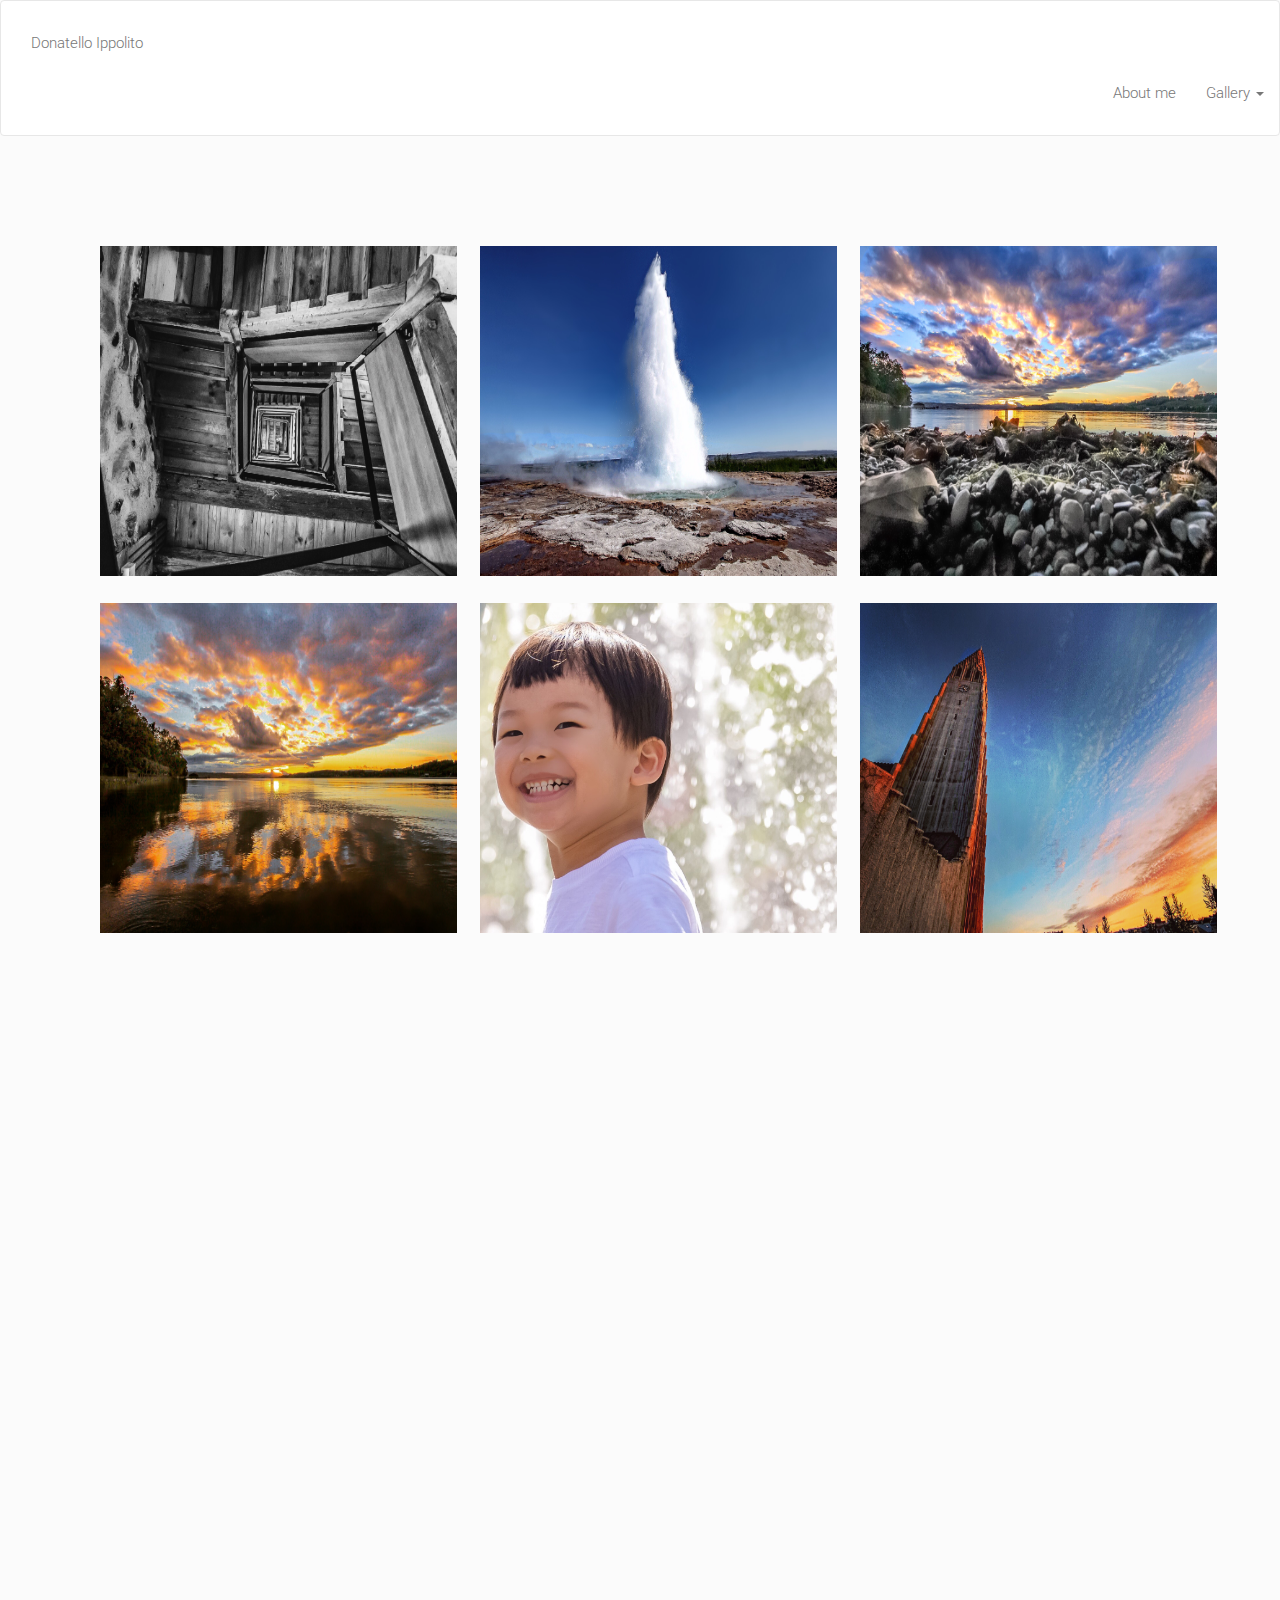
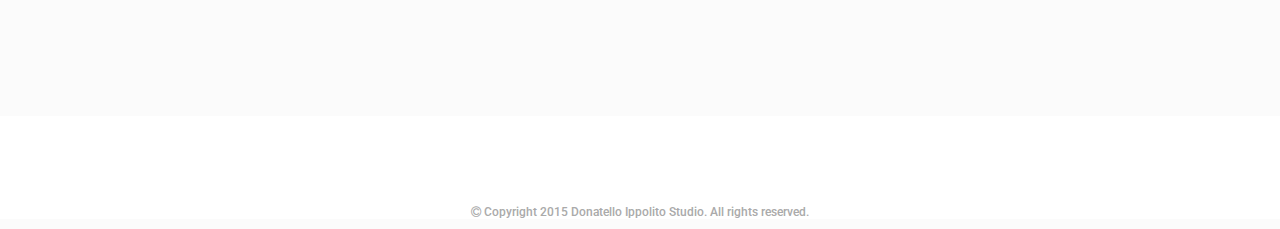
==== commit 4b87b076: "just pictures and .a color" ====
--- a/index.html
+++ b/index.html
@@ -47,19 +47,19 @@
               <li><a class="navbar-brand container" href="#home">Donatello Ippolito</a></li>
             </ul>
             <ul class="nav navbar-nav navbar-right">
-              <li><a href="me.html1">About me</a></li>
+              <li><a href="me.html">About me</a></li>
               <li class="dropdown">
                 <a href="#" class="dropdown-toggle" data-toggle="dropdown" role="button" aria-haspopup="true" aria-expanded="false">
                   Gallery
                   <span class="caret"></span>
                 </a>
                 <ul class="dropdown-menu">
-                  <li><a href="bm.html1">B&W</a></li>
-                  <li><a href="land.html1">Landscape</a></li>
-                  <li><a href="long.html1">Long exposure</a></li>
-                  <li><a href="nature.html1">Nature</a></li>
-                  <li><a href="light.html1">Light painting</a></li>
-                  <li><a href="city.html1">Long exposure
+                  <li><a href="bm.html">B&W</a></li>
+                  <li><a href="bm.html">Landscape</a></li>
+                  <li><a href="bm.html">Long exposure</a></li>
+                  <li><a href="bm.html">Nature</a></li>
+                  <li><a href="bm.html">Light painting</a></li>
+                  <li><a href="bm.html">Long exposure
                   <li role="separator" class="divider"></li>
                   <li><a href="#contact">Contact me</a></li>
                 </ul>
@@ -72,7 +72,6 @@
 
   <!-- #Container Starts -->
   <div id="home" class="container">
-
     <div id="works"  class="clearfix grid container">
       <figure class="effect-marley  wowload fadeInUp col-sm-12" style="border:0px">
           <img src="images/1.jpg" alt="img01"  style=" min-height: 22em; max-height: 22em;">
@@ -112,7 +111,7 @@
           </figcaption>
       </figure>
       <figure class="effect-marley  wowload fadeInUp col-sm-6">
-          <img src="images/8.jpg" alt="img01" style=" min-height: 22em; max-height: 22em" />
+          <img src="images/7.jpg" alt="img01" style=" min-height: 22em; max-height: 22em" />
           <figcaption>
             <p>
               <a href="light.html1"><i class="fa fa-external-link"></i></a>
@@ -129,41 +128,40 @@
             </p>
           </figcaption>
       </figure>
+      <p class="col-sm-12"></p>
+
+      <!-- Cork -->
+      <figure class="effect-marley  wowload fadeInUp col-sm-6">
+         <img src="images/Cork1.jpg" alt="img01" style=" min-height: 22em; max-height: 22em" />
+         <figcaption>
+           <p>
+             <a href="nature.html1"><i class="fa fa-external-link"></i></a>
+             <a href="nature.html1"><i class="fa fa-heart-o"></i></a>
+           </p>
+         </figcaption>
+     </figure>
+     <figure class="effect-marley  wowload fadeInUp col-sm-6">
+         <img src="images/Cork2.jpg" alt="img01" style=" min-height: 22em; max-height: 22em" />
+         <figcaption>
+           <p>
+             <a href="light.html1"><i class="fa fa-external-link"></i></a>
+             <a href="light.html1"><i class="fa fa-heart-o"></i></a>
+           </p>
+         </figcaption>
+     </figure>
+     <figure class="effect-marley  wowload fadeInUp col-sm-6">
+         <img src="images/waterfall.jpg" alt="img01" style=" min-height: 22em; max-height: 22em" />
+         <figcaption>
+           <p>
+             <a href="city.html1"><i class="fa fa-external-link"></i></a>
+             <a href="city.html1"><i class="fa fa-heart-o"></i></a>
+           </p>
+         </figcaption>
+     </figure>
+     </div>
+     <p class="col-sm-12"></p>
+
       </div>
-      <p class="col-sm-12"></p>
-      <!-- Cork -->
-      <div class="clearfix1  container">
-      <figure class="effect-marley  wowload fadeInUp">
-          <img src="images/Cork1.jpg" alt="img01" style="width:100%"/>
-          <figcaption>
-            <p>
-              <a href="city.html1"><i class="fa fa-external-link"></i></a>
-              <a href="city.html1"><i class="fa fa-heart-o"></i></a>
-            </p>
-          </figcaption>
-      </figure>
-      <p class="col-sm-12"></p>
-      <figure class="effect-marley  wowload fadeInUp col-sm-6">
-          <img src="images/Cork2.jpg" alt="img01" style=" min-height: 22em; max-height: 22em" />
-          <figcaption>
-            <p>
-              <a href="city.html1"><i class="fa fa-external-link"></i></a>
-              <a href="city.html1"><i class="fa fa-heart-o"></i></a>
-            </p>
-          </figcaption>
-      </figure>
-    </figure>
-    <figure class="effect-marley  wowload fadeInUp col-sm-6">
-        <img src="images/Cork2.jpg" alt="img01" style=" min-height: 22em; max-height: 22em" />
-        <figcaption>
-          <p>
-            <a href="city.html1"><i class="fa fa-external-link"></i></a>
-            <a href="city.html1"><i class="fa fa-heart-o"></i></a>
-          </p>
-        </figcaption>
-    </figure>
-    </div>
-
 </div>
 
 
@@ -173,12 +171,12 @@
   <h3 class="text-center wowload fadeInUp"></h3>
   <ul class="row text-center list-inline  wowload bounceInUp">
    		<li>
-        <a href="gallery.html1" text-color="red">
+        <a href="gallery.html1">
           <span><i class="fa fa-camera-retro"></i><b>Gallery</b></span>
         </a>
         </li>
         <li>
-          <a href="me.html1" text-color="red">
+          <a href="me.html1">
             <span><i class="fa fa-heart-o"></i><b>About me</b></span>
           </a>
         </li>
--- a/assets/dona.css
+++ b/assets/dona.css
@@ -1,13 +1,15 @@
 .spacer1{padding: 10em 0;}
 /*about*/
 .about.spacer1{padding-left: 4em; padding-right: 4em;padding-bottom: 0;}
-.services ul li{width: 10em;height: 10em;border: 1px solid #ccc;padding: 0;border-radius: 50%;margin: 0 1.25em;line-height: 13.5em;color: #999;}
-.services ul li span{line-height: 2em;display: inline-block;font-weight: 300;}
-.services ul li span i{font-size: 3em;}
-.services ul li span b{display: block;font-size: 1em;font-weight: 300;}
+.services1 ul li{width: 10em;height: 10em;border: 1px solid #ccc;padding: 0;border-radius: 50%;margin: 0 1.25em;line-height: 13.5em;color: #999;}
+.services1 ul li span{line-height: 2em;display: inline-block;font-weight: 300;}
+.services1 ul li span i{font-size: 3em;}
+.services1 ul li span b{display: block;font-size: 1em;font-weight: 300;}
 .about.spacer1{padding-left: 2em;padding-right: 2em;}
 .spacer1{padding:2em 0 0 0;}
-.services ul li{margin-bottom: 1em;}
+.services1 ul li{margin-bottom: 1em;}
+.services1 ul li{width: 9em;height: 9em;}
+.services1 ul li{margin-bottom: 1em;}
 
 .navbar-inverse1 {
   background-color: #222222;
@@ -73,7 +75,7 @@
 .navbar-inverse1 .navbar-nav > .open > a,
 .navbar-inverse1 .navbar-nav > .open > a:hover,
 .navbar-inverse1 .navbar-nav > .open > a:focus {
-  color: #red;
+  color: red;
   background-color: #080808;
 }
 .navbar-inverse{background: #ccc;}
--- a/assets/style.css
+++ b/assets/style.css
@@ -1,6 +1,7 @@
 body {	color:#333;	font:300 15px/15px Roboto,Arial,Helvetica;background:url(../images/bg.jpg) right no-repeat fixed #fff; -webkit-font-smoothing:antialiased;}
 
-a{color:#00a9c6; text-decoration:none;}
+/*a{color:#00a9c6; text-decoration:none;}*/
+a{color:#ccc; text-decoration:none;}
 a:hover{color:#666;}
 .btn,a,.btn:hover,a:hover {
 -webkit-transition: all 0.3s ease-in-out;
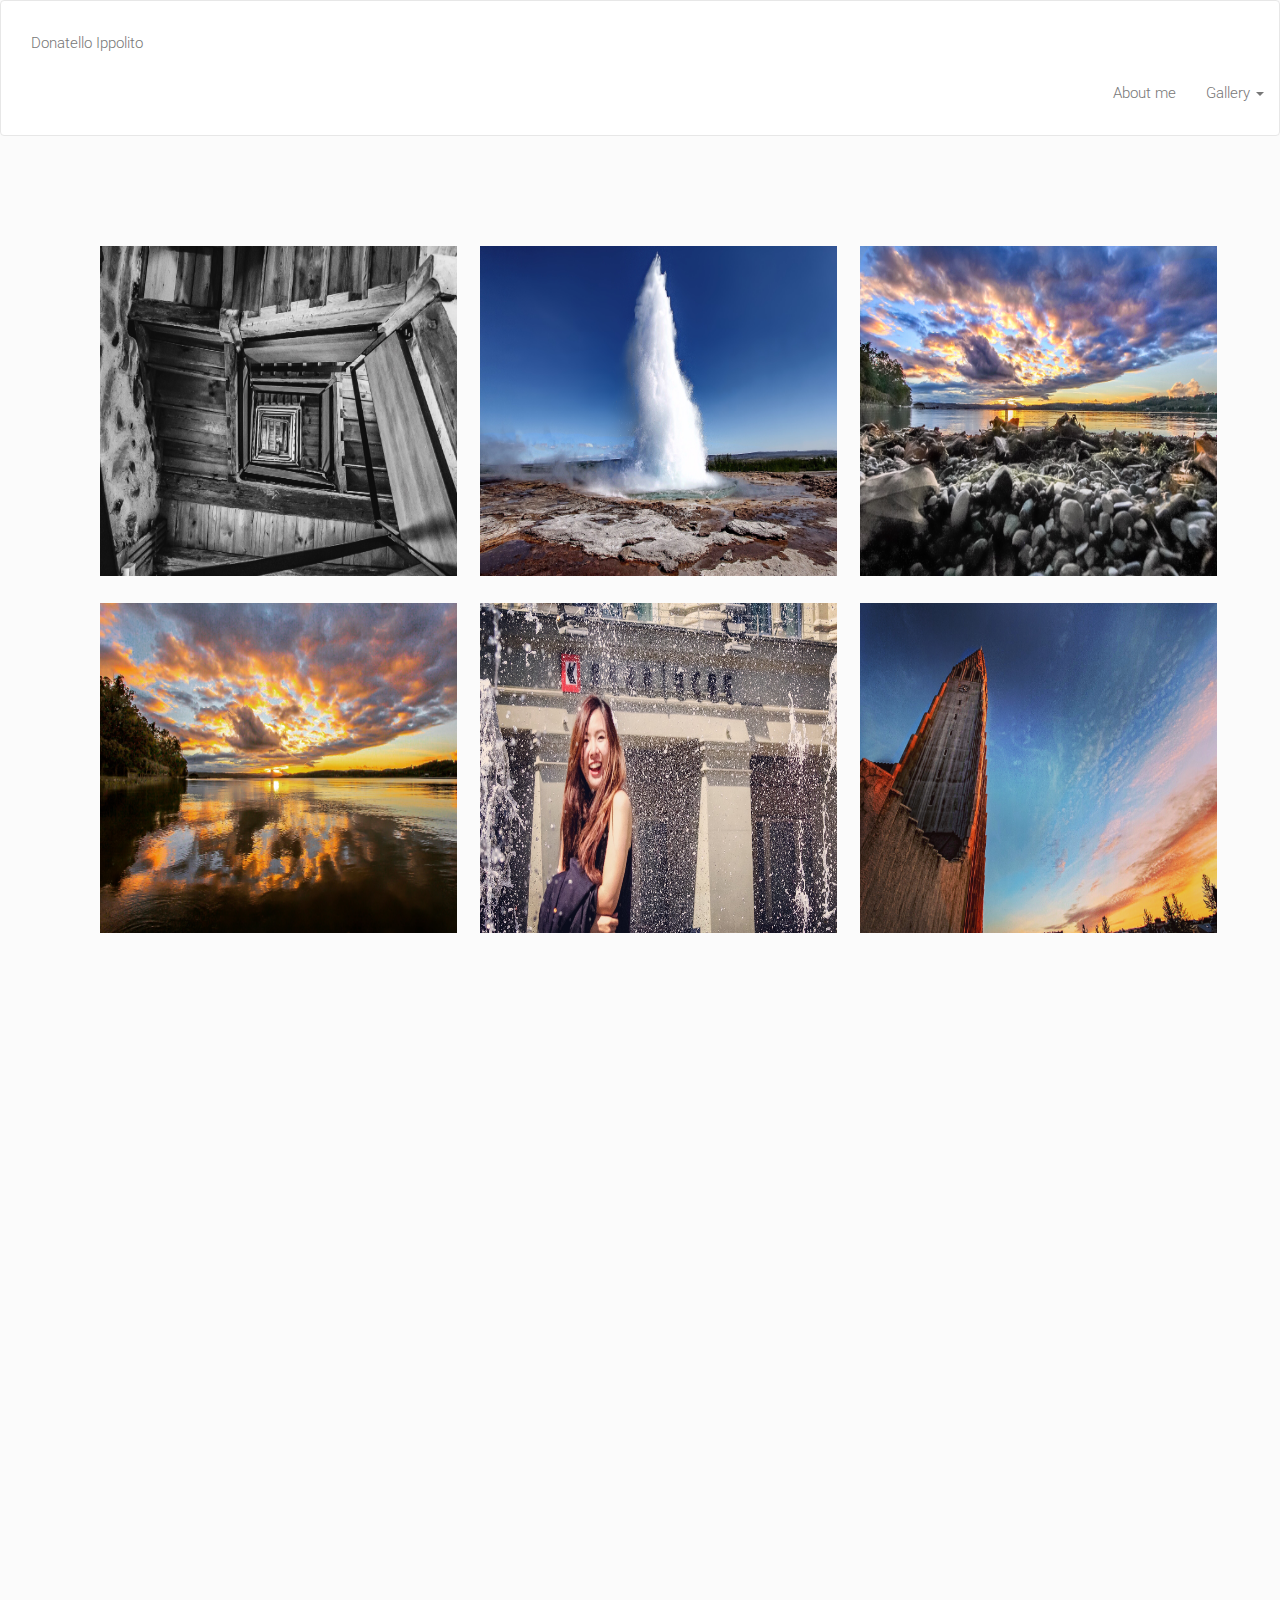
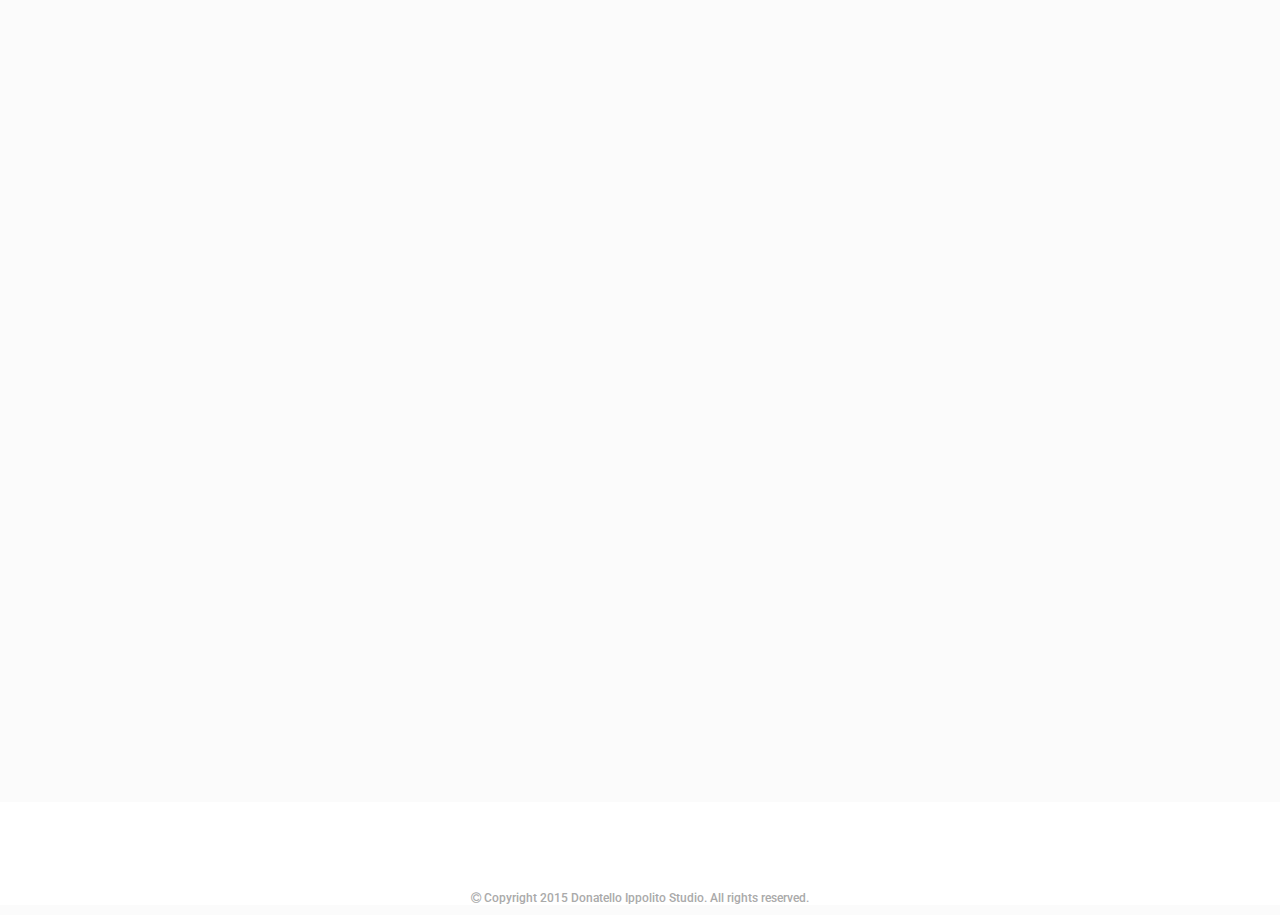
==== commit 1ed55140: "Merge branch 'master' into v2.2" ====
--- a/index.html
+++ b/index.html
@@ -4,188 +4,207 @@
     <meta charset="UTF-8" />
     <meta http-equiv="Content-Type" content="text/html; charset=utf-8" />
     <meta name="viewport" content="width=device-width, initial-scale=1, maximum-scale=1, user-scalable=no">
-    <title>Donatello Ippolito</title>
-
-		<!-- Google fonts -->
-		<link href='http://fonts.googleapis.com/css?family=Roboto:400,300,700' rel='stylesheet' type='text/css'>
-
-		<!-- Donatello -->
-		<link rel="stylesheet" href="assets/dona.css" />
-
-		<!-- font awesome -->
-		<link href="//maxcdn.bootstrapcdn.com/font-awesome/4.2.0/css/font-awesome.min.css" rel="stylesheet">
-
-		<!-- bootstrap -->
-		<link rel="stylesheet" href="assets/bootstrap/css/bootstrap.min.css" />
-
-		<!-- animate.css -->
-		<link rel="stylesheet" href="assets/animate/animate.css" />
-		<link rel="stylesheet" href="assets/animate/set.css" />
-
-		<!-- gallery -->
-		<link rel="stylesheet" href="assets/gallery/blueimp-gallery.min.css">
-
-		<!-- favicon -->
-		<link rel="shortcut icon" href="images/favicon.ico" type="image/x-icon">
-		<link rel="icon" href="images/favicon.ico" type="image/x-icon">
-
-
-		<link rel="stylesheet" href="assets/style.css">
-
-
+    <title>Donatello Ippolito</title>
+
+		<!-- Google fonts -->
+		<link href='http://fonts.googleapis.com/css?family=Roboto:400,300,700' rel='stylesheet' type='text/css'>
+
+		<!-- Donatello -->
+		<link rel="stylesheet" href="assets/dona.css" />
+
+		<!-- font awesome -->
+		<link href="//maxcdn.bootstrapcdn.com/font-awesome/4.2.0/css/font-awesome.min.css" rel="stylesheet">
+
+		<!-- bootstrap -->
+		<link rel="stylesheet" href="assets/bootstrap/css/bootstrap.min.css" />
+
+		<!-- animate.css -->
+		<link rel="stylesheet" href="assets/animate/animate.css" />
+		<link rel="stylesheet" href="assets/animate/set.css" />
+
+		<!-- gallery -->
+		<link rel="stylesheet" href="assets/gallery/blueimp-gallery.min.css">
+
+		<!-- favicon -->
+		<link rel="shortcut icon" href="images/favicon.ico" type="image/x-icon">
+		<link rel="icon" href="images/favicon.ico" type="image/x-icon">
+
+
+		<link rel="stylesheet" href="assets/style.css">
+
+
 
   </head>
 
-  <body style="background-color:#fbfbfb">
-
-    <!-- Nav Starts -->
-
-    <nav class="navbar navbar-default" style="background-color:#ffffff">
-        <div class="collapse navbar-collapse" id="nav">
-          <div class="navbar-header">
-            <ul class="nav navbar-nav navbar-left">
-              <li><a class="navbar-brand container" href="#home">Donatello Ippolito</a></li>
-            </ul>
-            <ul class="nav navbar-nav navbar-right">
-              <li><a href="me.html">About me</a></li>
-              <li class="dropdown">
-                <a href="#" class="dropdown-toggle" data-toggle="dropdown" role="button" aria-haspopup="true" aria-expanded="false">
-                  Gallery
-                  <span class="caret"></span>
-                </a>
-                <ul class="dropdown-menu">
-                  <li><a href="bm.html">B&W</a></li>
-                  <li><a href="bm.html">Landscape</a></li>
-                  <li><a href="bm.html">Long exposure</a></li>
-                  <li><a href="bm.html">Nature</a></li>
-                  <li><a href="bm.html">Light painting</a></li>
-                  <li><a href="bm.html">Long exposure
-                  <li role="separator" class="divider"></li>
-                  <li><a href="#contact">Contact me</a></li>
-                </ul>
-              </li>
-          </ul>
-        </div>
-      </div>
-    </nav>
-    <!-- Nav Finishes -->
-
-  <!-- #Container Starts -->
-  <div id="home" class="container">
-    <div id="works"  class="clearfix grid container">
-      <figure class="effect-marley  wowload fadeInUp col-sm-12" style="border:0px">
-          <img src="images/1.jpg" alt="img01"  style=" min-height: 22em; max-height: 22em;">
-          <figcaption>
-              <p>
-                <a href="bm.html1"><i class="fa fa-external-link"></i></a>
-                <a href="bm.html1"><i class="fa fa-heart-o"></i></a>
-              </p>
-          </figcaption>
-      </figure>
-       <figure class="effect-marley  wowload fadeInUp col-sm-6">
-        <img src="images/2.jpg" alt="img01" style=" min-height: 22em; max-height: 22em" />
-          <figcaption>
-            <p>
-              <a href="land.html1"><i class="fa fa-external-link"></i></a>
-              <a href="land.html1"><i class="fa fa-heart-o"></i></a>
-            </p>
-          </figcaption>
-      </figure>
-       <figure class="effect-marley  wowload fadeInUp col-sm-6">
-        <img src="images/5.jpg" alt="img01" style=" min-height: 22em; max-height: 22em" />
-          <figcaption>
-            <p>
-              <a href="long.html1"><i class="fa fa-external-link"></i></a>
-              <a href="long.html1"><i class="fa fa-heart-o"></i></a>
-            </p>
+  <body style="background-color:#fbfbfb">
+
+    <!-- Nav Starts -->
+
+    <nav class="navbar navbar-default" style="background-color:#ffffff">
+        <div class="collapse navbar-collapse" id="nav">
+          <div class="navbar-header">
+            <ul class="nav navbar-nav navbar-left">
+              <li><a class="navbar-brand container" href="#home">Donatello Ippolito</a></li>
+            </ul>
+            <ul class="nav navbar-nav navbar-right">
+              <li><a href="me.html">About me</a></li>
+              <li class="dropdown">
+                <a href="#" class="dropdown-toggle" data-toggle="dropdown" role="button" aria-haspopup="true" aria-expanded="false">
+                  Gallery
+                  <span class="caret"></span>
+                </a>
+                <ul class="dropdown-menu">
+                  <li><a href="bm.html">B&W</a></li>
+                  <li><a href="bm.html">Landscape</a></li>
+                  <li><a href="bm.html">Long exposure</a></li>
+                  <li><a href="bm.html">Nature</a></li>
+                  <li><a href="bm.html">Light painting</a></li>
+                  <li><a href="bm.html">Long exposure
+                  <li role="separator" class="divider"></li>
+                  <li><a href="#contact">Contact me</a></li>
+                </ul>
+              </li>
+          </ul>
+        </div>
+      </div>
+    </nav>
+    <!-- Nav Finishes -->
+
+  <!-- #Container Starts -->
+  <div id="home" class="container">
+    <div id="works"  class="clearfix grid container">
+      <figure class="effect-marley  wowload fadeInUp col-sm-12" style="border:0px">
+          <img src="images/1.jpg" alt="img01"  style=" min-height: 22em; max-height: 22em;">
+          <figcaption>
+              <p>
+                <a href="bm.html1"><i class="fa fa-external-link"></i></a>
+                <a href="bm.html1"><i class="fa fa-heart-o"></i></a>
+              </p>
+
+          </figcaption>
+      </figure>
+       <figure class="effect-marley  wowload fadeInUp col-sm-6">
+        <img src="images/2.jpg" alt="img01" style=" min-height: 22em; max-height: 22em" />
+          <figcaption>
+            <p>
+              <a href="land.html1"><i class="fa fa-external-link"></i></a>
+              <a href="land.html1"><i class="fa fa-heart-o"></i></a>
+            </p>
+          </figcaption>
+      </figure>
+       <figure class="effect-marley  wowload fadeInUp col-sm-6">
+        <img src="images/5.jpg" alt="img01" style=" min-height: 22em; max-height: 22em" />
+          <figcaption>
+            <p>
+              <a href="long.html1"><i class="fa fa-external-link"></i></a>
+              <a href="long.html1"><i class="fa fa-heart-o"></i></a>
+            </p>
           </figcaption>
       </figure>
       <p class="col-sm-12"></p>
-       <figure class="effect-marley  wowload fadeInUp col-sm-6">
-          <img src="images/6.jpg" alt="img01" style=" min-height: 22em; max-height: 22em" />
-          <figcaption>
-            <p>
-              <a href="nature.html1"><i class="fa fa-external-link"></i></a>
-              <a href="nature.html1"><i class="fa fa-heart-o"></i></a>
-            </p>
-          </figcaption>
-      </figure>
-      <figure class="effect-marley  wowload fadeInUp col-sm-6">
-          <img src="images/7.jpg" alt="img01" style=" min-height: 22em; max-height: 22em" />
-          <figcaption>
-            <p>
-              <a href="light.html1"><i class="fa fa-external-link"></i></a>
-              <a href="light.html1"><i class="fa fa-heart-o"></i></a>
-            </p>
-          </figcaption>
-      </figure>
-      <figure class="effect-marley  wowload fadeInUp col-sm-6">
-          <img src="images/9.jpg" alt="img01" style=" min-height: 22em; max-height: 22em" />
-          <figcaption>
-            <p>
-              <a href="city.html1"><i class="fa fa-external-link"></i></a>
-              <a href="city.html1"><i class="fa fa-heart-o"></i></a>
-            </p>
-          </figcaption>
-      </figure>
-      <p class="col-sm-12"></p>
-
-      <!-- Cork -->
-      <figure class="effect-marley  wowload fadeInUp col-sm-6">
-         <img src="images/Cork1.jpg" alt="img01" style=" min-height: 22em; max-height: 22em" />
-         <figcaption>
-           <p>
-             <a href="nature.html1"><i class="fa fa-external-link"></i></a>
-             <a href="nature.html1"><i class="fa fa-heart-o"></i></a>
-           </p>
-         </figcaption>
-     </figure>
-     <figure class="effect-marley  wowload fadeInUp col-sm-6">
-         <img src="images/Cork2.jpg" alt="img01" style=" min-height: 22em; max-height: 22em" />
-         <figcaption>
-           <p>
-             <a href="light.html1"><i class="fa fa-external-link"></i></a>
-             <a href="light.html1"><i class="fa fa-heart-o"></i></a>
-           </p>
-         </figcaption>
-     </figure>
-     <figure class="effect-marley  wowload fadeInUp col-sm-6">
-         <img src="images/waterfall.jpg" alt="img01" style=" min-height: 22em; max-height: 22em" />
-         <figcaption>
-           <p>
-             <a href="city.html1"><i class="fa fa-external-link"></i></a>
-             <a href="city.html1"><i class="fa fa-heart-o"></i></a>
-           </p>
-         </figcaption>
-     </figure>
-     </div>
-     <p class="col-sm-12"></p>
-
-      </div>
+       <figure class="effect-marley  wowload fadeInUp col-sm-6">
+          <img src="images/6.jpg" alt="img01" style=" min-height: 22em; max-height: 22em" />
+          <figcaption>
+            <p>
+              <a href="nature.html1"><i class="fa fa-external-link" font-color="white"></i></a>
+              <a href="nature.html1"><i class="fa fa-heart-o" color="white"></i></a>
+            </p>
+          </figcaption>
+      </figure>
+      <figure class="effect-marley  wowload fadeInUp col-sm-6">
+          <img src="images/8.jpg" alt="img01" style=" min-height: 22em; max-height: 22em" />
+          <figcaption>
+            <p>
+              <a href="light.html1"><i class="fa fa-external-link"></i></a>
+              <a href="light.html1"><i class="fa fa-heart-o"></i></a>
+            </p>
+          </figcaption>
+      </figure>
+      <figure class="effect-marley  wowload fadeInUp col-sm-6">
+          <img src="images/9.jpg" alt="img01" style=" min-height: 22em; max-height: 22em" />
+          <figcaption>
+            <p>
+              <a href="city.html1"><i class="fa fa-external-link"></i></a>
+              <a href="city.html1"><i class="fa fa-heart-o"></i></a>
+            </p>
+          </figcaption>
+      </figure>
+      <figure class="effect-marley  wowload fadeInUp col-sm-6">
+          <img src="images/7.jpg" alt="img01" style=" min-height: 22em; max-height: 22em" />
+          <figcaption>
+            <p>
+              <a href="light.html1"><i class="fa fa-external-link"></i></a>
+              <a href="light.html1"><i class="fa fa-heart-o"></i></a>
+            </p>
+
+          </figcaption>
+      </figure>
+      <p class="col-sm-12"></p>
+      <figure class="effect-marley  wowload fadeInUp col-sm-6">
+          <img src="images/Cork2.jpg" alt="img01" style=" min-height: 22em; max-height: 22em" />
+          <figcaption>
+            <p>
+              <a href="city.html1"><i class="fa fa-external-link"></i></a>
+              <a href="city.html1"><i class="fa fa-heart-o"></i></a>
+            </p>
+          </figcaption>
+      </figure>
+      <p class="col-sm-12"></p>
+
+      <!-- Cork -->
+      <figure class="effect-marley  wowload fadeInUp col-sm-6">
+         <img src="images/Cork1.jpg" alt="img01" style=" min-height: 22em; max-height: 22em" />
+         <figcaption>
+           <p>
+             <a href="nature.html1"><i class="fa fa-external-link"></i></a>
+             <a href="nature.html1"><i class="fa fa-heart-o"></i></a>
+           </p>
+         </figcaption>
+     </figure>
+     <figure class="effect-marley  wowload fadeInUp col-sm-6">
+         <img src="images/Cork2.jpg" alt="img01" style=" min-height: 22em; max-height: 22em" />
+         <figcaption>
+           <p>
+             <a href="light.html1"><i class="fa fa-external-link"></i></a>
+             <a href="light.html1"><i class="fa fa-heart-o"></i></a>
+           </p>
+         </figcaption>
+     </figure>
+     <figure class="effect-marley  wowload fadeInUp col-sm-6">
+         <img src="images/waterfall.jpg" alt="img01" style=" min-height: 22em; max-height: 22em" />
+         <figcaption>
+           <p>
+             <a href="city.html1"><i class="fa fa-external-link"></i></a>
+             <a href="city.html1"><i class="fa fa-heart-o"></i></a>
+           </p>
+         </figcaption>
+     </figure>
+     </div>
+     <p class="col-sm-12"></p>
+
+      </div>
 </div>
-
-
-<!-- Cicle starts -->
-
-<div class="services">
-  <h3 class="text-center wowload fadeInUp"></h3>
-  <ul class="row text-center list-inline  wowload bounceInUp">
-   		<li>
-        <a href="gallery.html1">
-          <span><i class="fa fa-camera-retro"></i><b>Gallery</b></span>
-        </a>
-        </li>
-        <li>
-          <a href="me.html1">
-            <span><i class="fa fa-heart-o"></i><b>About me</b></span>
-          </a>
-        </li>
+
+
+<!-- Cicle starts -->
+
+<div class="services">
+  <h3 class="text-center wowload fadeInUp"></h3>
+  <ul class="row text-center list-inline  wowload bounceInUp">
+   		<li>
+        <a href="gallery.html1">
+          <span><i class="fa fa-camera-retro"></i><b>Gallery</b></span>
+        </a>
+        </li>
+        <li>
+          <a href="me.html1">
+            <span><i class="fa fa-heart-o"></i><b>About me</b></span>
+          </a>
+        </li>
   	</ul>
-  </div>
-
+  </div>
+
   <!-- #Cirlce Ends -->
-
-
 
   <div id="contact" class="spacer"></div>
   <!-- Footer Starts -->
@@ -227,10 +246,10 @@
   <script src="assets/respond/respond.js"></script>
 
   <!-- gallery -->
-   <script src="assets/gallery/jquery.blueimp-gallery.min.js"></script>
+   <script src="assets/gallery/jquery.blueimp-gallery.min.js"></script>
 
   <!-- custom script -->
   <script src="assets/script.js"></script>
 
   </body>
-</html>
+</html>
--- a/assets/style.css
+++ b/assets/style.css
@@ -1,6 +1,7 @@
 body {	color:#333;	font:300 15px/15px Roboto,Arial,Helvetica;background:url(../images/bg.jpg) right no-repeat fixed #fff; -webkit-font-smoothing:antialiased;}
 
-/*a{color:#00a9c6; text-decoration:none;}*/
+
+/* a{color:#00a9c6; text-decoration:none;} */
 a{color:#ccc; text-decoration:none;}
 a:hover{color:#666;}
 .btn,a,.btn:hover,a:hover {
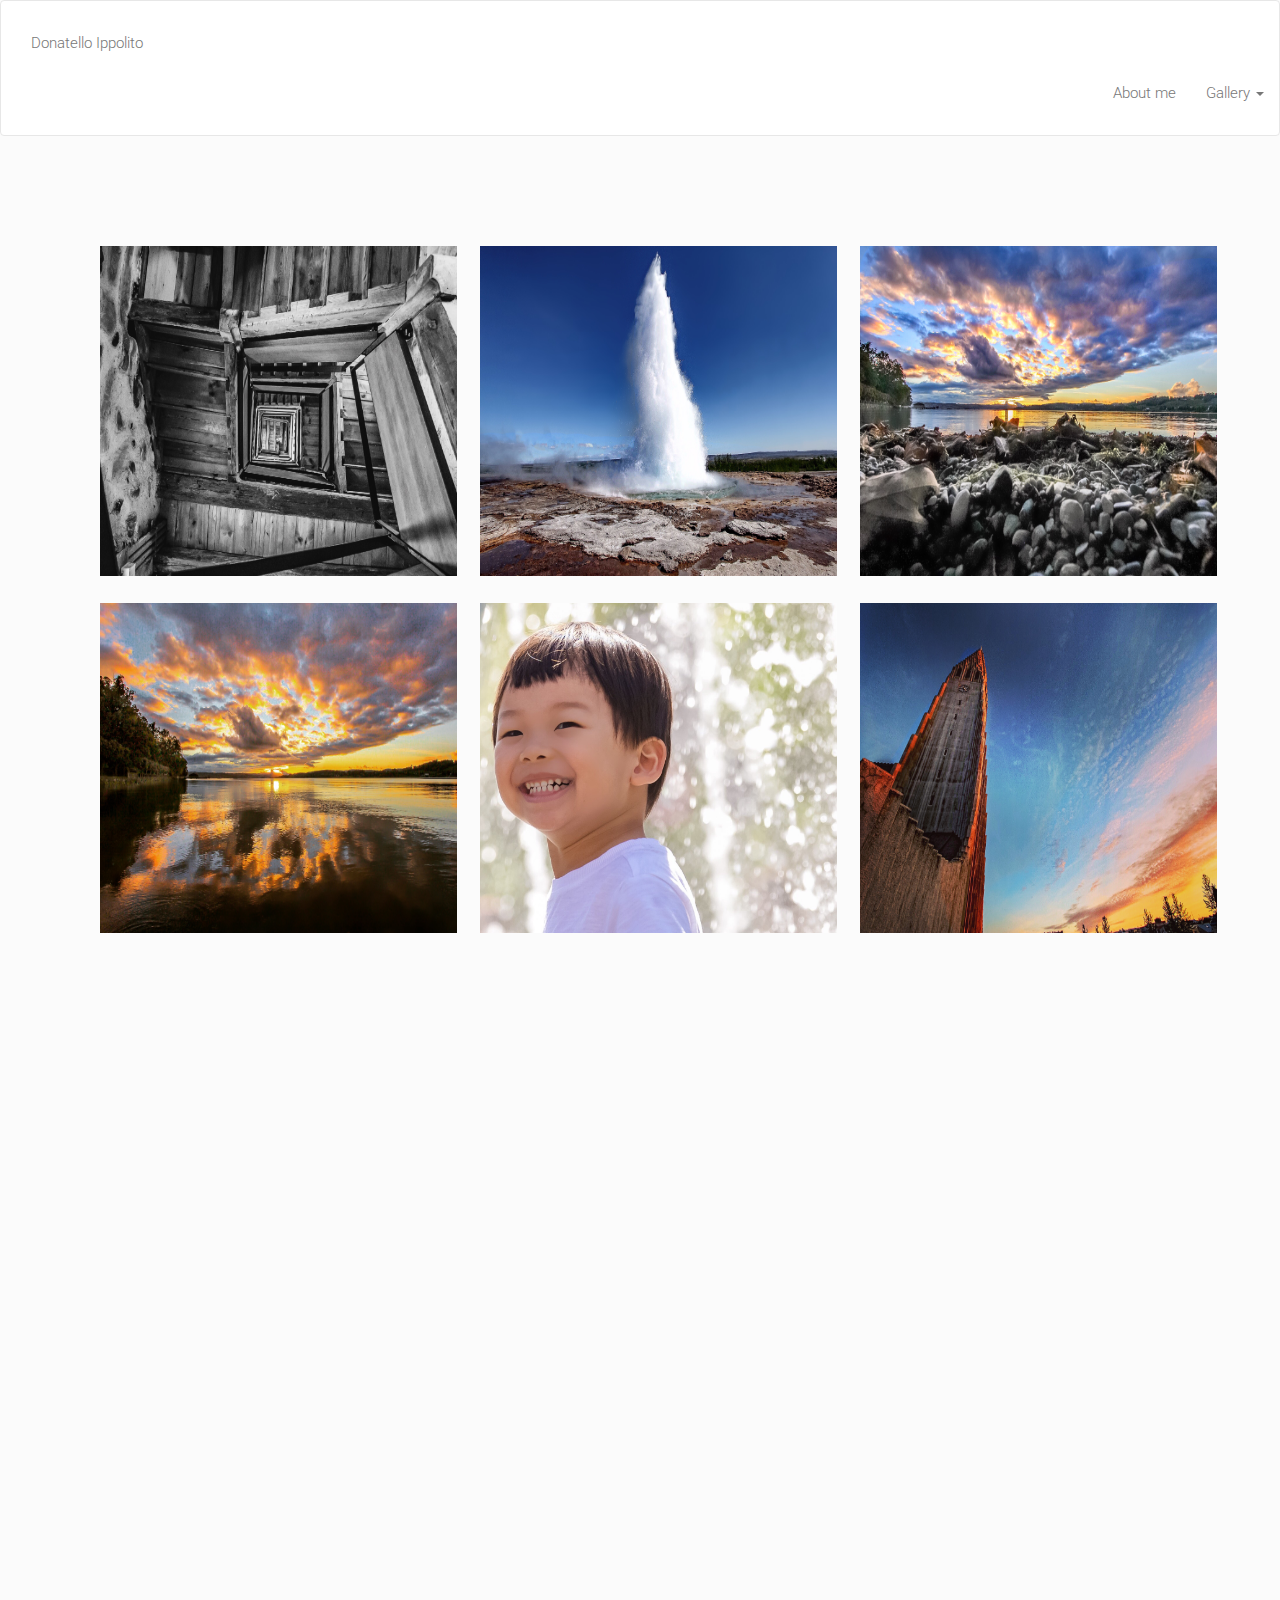
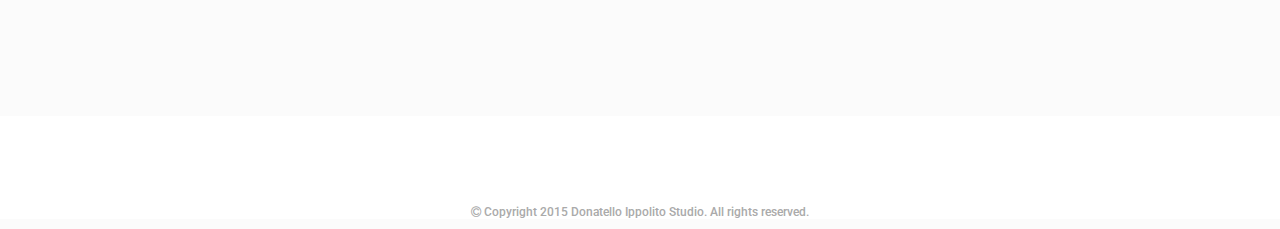
==== commit f4f2f1be: "Update index.html" ====
--- a/index.html
+++ b/index.html
@@ -73,6 +73,7 @@
   <!-- #Container Starts -->
   <div id="home" class="container">
     <div id="works"  class="clearfix grid container">
+<!--Picture 1 	     -->
       <figure class="effect-marley  wowload fadeInUp col-sm-12" style="border:0px">
           <img src="images/1.jpg" alt="img01"  style=" min-height: 22em; max-height: 22em;">
           <figcaption>
@@ -83,6 +84,7 @@
 
           </figcaption>
       </figure>
+<!--Picture 2 	     -->	    
        <figure class="effect-marley  wowload fadeInUp col-sm-6">
         <img src="images/2.jpg" alt="img01" style=" min-height: 22em; max-height: 22em" />
           <figcaption>
@@ -92,6 +94,7 @@
             </p>
           </figcaption>
       </figure>
+<!--Picture 3	     -->
        <figure class="effect-marley  wowload fadeInUp col-sm-6">
         <img src="images/5.jpg" alt="img01" style=" min-height: 22em; max-height: 22em" />
           <figcaption>
@@ -101,6 +104,7 @@
             </p>
           </figcaption>
       </figure>
+<!--Picture 4 	     -->
       <p class="col-sm-12"></p>
        <figure class="effect-marley  wowload fadeInUp col-sm-6">
           <img src="images/6.jpg" alt="img01" style=" min-height: 22em; max-height: 22em" />
@@ -111,8 +115,9 @@
             </p>
           </figcaption>
       </figure>
+<!--Picture 5	     -->	    
       <figure class="effect-marley  wowload fadeInUp col-sm-6">
-          <img src="images/8.jpg" alt="img01" style=" min-height: 22em; max-height: 22em" />
+          <img src="images/7.jpg" alt="img01" style=" min-height: 22em; max-height: 22em" />
           <figcaption>
             <p>
               <a href="light.html1"><i class="fa fa-external-link"></i></a>
@@ -120,6 +125,7 @@
             </p>
           </figcaption>
       </figure>
+<!--Picture 6 	     -->	    
       <figure class="effect-marley  wowload fadeInUp col-sm-6">
           <img src="images/9.jpg" alt="img01" style=" min-height: 22em; max-height: 22em" />
           <figcaption>
@@ -129,29 +135,8 @@
             </p>
           </figcaption>
       </figure>
-      <figure class="effect-marley  wowload fadeInUp col-sm-6">
-          <img src="images/7.jpg" alt="img01" style=" min-height: 22em; max-height: 22em" />
-          <figcaption>
-            <p>
-              <a href="light.html1"><i class="fa fa-external-link"></i></a>
-              <a href="light.html1"><i class="fa fa-heart-o"></i></a>
-            </p>
-
-          </figcaption>
-      </figure>
       <p class="col-sm-12"></p>
-      <figure class="effect-marley  wowload fadeInUp col-sm-6">
-          <img src="images/Cork2.jpg" alt="img01" style=" min-height: 22em; max-height: 22em" />
-          <figcaption>
-            <p>
-              <a href="city.html1"><i class="fa fa-external-link"></i></a>
-              <a href="city.html1"><i class="fa fa-heart-o"></i></a>
-            </p>
-          </figcaption>
-      </figure>
-      <p class="col-sm-12"></p>
-
-      <!-- Cork -->
+<!--Picture 7 	     -->
       <figure class="effect-marley  wowload fadeInUp col-sm-6">
          <img src="images/Cork1.jpg" alt="img01" style=" min-height: 22em; max-height: 22em" />
          <figcaption>
@@ -161,6 +146,7 @@
            </p>
          </figcaption>
      </figure>
+<!--Picture 8 	     -->	    
      <figure class="effect-marley  wowload fadeInUp col-sm-6">
          <img src="images/Cork2.jpg" alt="img01" style=" min-height: 22em; max-height: 22em" />
          <figcaption>
@@ -170,6 +156,7 @@
            </p>
          </figcaption>
      </figure>
+<!--Picture 9 	     -->	    
      <figure class="effect-marley  wowload fadeInUp col-sm-6">
          <img src="images/waterfall.jpg" alt="img01" style=" min-height: 22em; max-height: 22em" />
          <figcaption>
